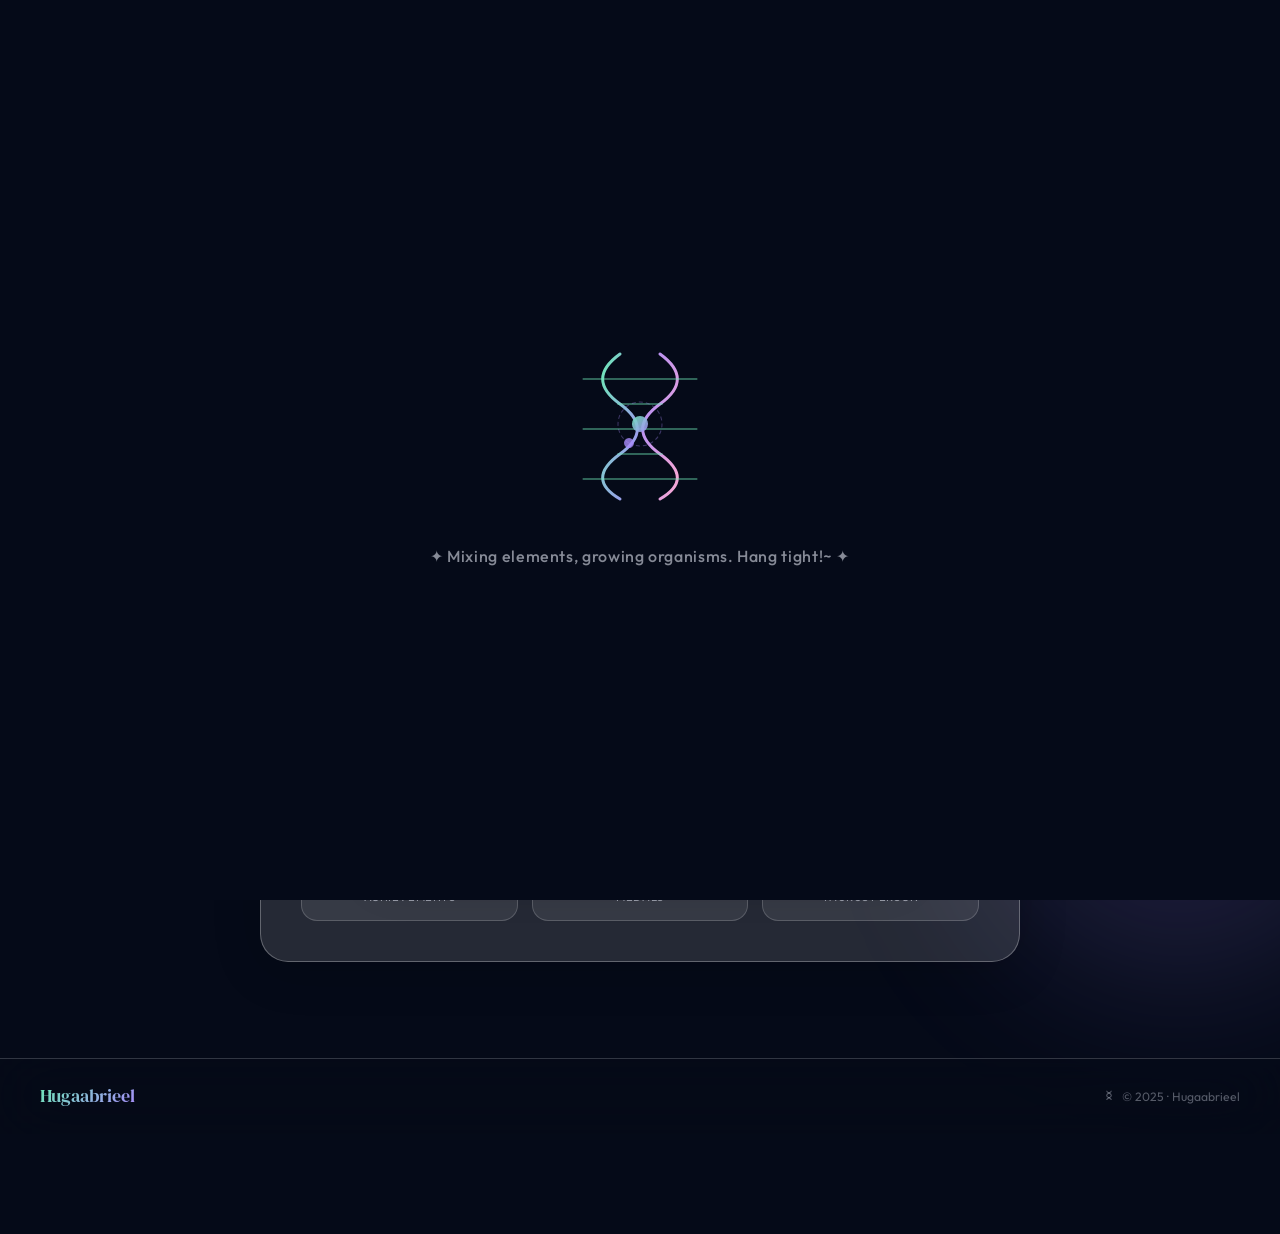
==== index.html @ 92c55e2e "Update index.html" ====
<!DOCTYPE html>
<html lang="en" data-theme="dark">
<head>
<meta charset="UTF-8">
<meta name="viewport" content="width=device-width, initial-scale=1.0">
<title>Hugaabrieel · Lambok Gabriel</title>
<link rel="preconnect" href="https://fonts.googleapis.com">
<link href="https://fonts.googleapis.com/css2?family=DM+Serif+Display:ital@0;1&family=Outfit:wght@300;400;500;600&display=swap" rel="stylesheet">
<style>
*,*::before,*::after{margin:0;padding:0;box-sizing:border-box}

[data-theme="dark"]{
  --bg-base:#050a18;--bg2:#060d1e;
  --glass:rgba(255,255,255,0.08);--glass2:rgba(255,255,255,0.13);
  --glass-hover:rgba(255,255,255,0.16);
  --glass-border:rgba(255,255,255,0.18);--glass-border2:rgba(255,255,255,0.28);
  --text:#f0f4ff;--muted:rgba(240,244,255,0.55);--muted2:rgba(240,244,255,0.35);
  --nav-bg:rgba(5,10,24,0.70);--footer-bg:rgba(5,10,24,0.80);
  --orb1:rgba(110,231,183,0.13);--orb2:rgba(167,139,250,0.15);
  --orb3:rgba(249,168,212,0.10);--orb4:rgba(96,165,250,0.10);
  --card-shine:rgba(255,255,255,0.04);
}
[data-theme="light"]{
  --bg-base:#e8f0fe;--bg2:#dce8fc;
  --glass:rgba(255,255,255,0.55);--glass2:rgba(255,255,255,0.72);
  --glass-hover:rgba(255,255,255,0.80);
  --glass-border:rgba(100,140,200,0.22);--glass-border2:rgba(100,140,200,0.40);
  --text:#0d1b3e;--muted:rgba(13,27,62,0.60);--muted2:rgba(13,27,62,0.35);
  --nav-bg:rgba(220,232,252,0.80);--footer-bg:rgba(210,225,250,0.85);
  --orb1:rgba(52,211,153,0.20);--orb2:rgba(139,92,246,0.18);
  --orb3:rgba(244,114,182,0.15);--orb4:rgba(59,130,246,0.15);
  --card-shine:rgba(255,255,255,0.55);
}
:root{
  --accent1:#6EE7B7;--accent2:#A78BFA;--accent3:#F9A8D4;--accent4:#60A5FA;
  --gold:#FFD27F;--silver:#C8D6E5;
  --blur:blur(20px);--blur2:blur(32px);
}

html{scroll-behavior:smooth}
body{
  font-family:'Outfit',sans-serif;background:var(--bg-base);color:var(--text);
  overflow-x:hidden;min-height:100vh;transition:background 0.55s ease,color 0.55s ease;
  user-select:none;-webkit-user-select:none;-moz-user-select:none;-ms-user-select:none;
}

/* ── LOADER ── */
#loader{
  position:fixed;inset:0;z-index:9999;
  display:flex;flex-direction:column;align-items:center;justify-content:center;gap:2rem;
  background:var(--bg-base);transition:opacity 0.6s ease,transform 0.6s ease;
}
#loader.out{opacity:0;transform:scale(1.04);pointer-events:none}
.loader-svg{width:180px;height:180px}
.loader-text{font-size:1rem;font-weight:500;color:var(--muted);letter-spacing:0.04em;animation:blink 1.8s ease-in-out infinite}
@keyframes blink{0%,100%{opacity:0.5}50%{opacity:1}}

/* ── BG ── */
.bg-static{position:fixed;inset:0;z-index:0;background:var(--bg-base);transition:background 0.55s ease}
.orb{position:fixed;border-radius:50%;filter:blur(80px);z-index:0;pointer-events:none;animation:orbDrift 20s ease-in-out infinite alternate;transition:background 0.55s ease}
.orb1{width:500px;height:500px;background:var(--orb1);top:-120px;left:-150px;animation-delay:0s}
.orb2{width:400px;height:400px;background:var(--orb2);bottom:-80px;right:-100px;animation-delay:-5s}
.orb3{width:280px;height:280px;background:var(--orb3);top:40%;left:60%;animation-delay:-10s}
.orb4{width:320px;height:320px;background:var(--orb4);top:20%;right:20%;animation-delay:-8s}
@keyframes orbDrift{0%{transform:translate(0,0) scale(1)}33%{transform:translate(30px,-20px) scale(1.06)}66%{transform:translate(-15px,35px) scale(0.96)}100%{transform:translate(20px,15px) scale(1.04)}}

/* ── SCIENCE PARTICLES ── */
#particles{position:fixed;inset:0;z-index:0;pointer-events:none;overflow:hidden}
/* bio+chem sci particles */
.sci-elem{position:absolute;pointer-events:none;opacity:0;animation:sciFloat linear infinite;}
@keyframes sciFloat{0%{opacity:0;transform:translateY(0) rotate(0deg) scale(0.85)}8%{opacity:0.13}85%{opacity:0.06}100%{opacity:0;transform:translateY(-110vh) rotate(var(--rot,360deg)) scale(1.1)}}
.hex-ring{position:absolute;border-radius:50%;border:1.5px solid;animation:hexSpin linear infinite;opacity:0.07;transition:border-color 0.55s}
@keyframes hexSpin{from{transform:rotate(0deg) scale(1)}to{transform:rotate(360deg) scale(1.04)}}
.mol-node{position:absolute;width:6px;height:6px;border-radius:50%;animation:molPulse 3s ease-in-out infinite;opacity:0.12}
@keyframes molPulse{0%,100%{transform:scale(1);opacity:0.12}50%{transform:scale(1.8);opacity:0.22}}

/* ── THEME TOGGLE ── */
.theme-btn{
  width:52px;height:28px;border-radius:999px;cursor:pointer;
  border:1.5px solid var(--glass-border2);background:var(--glass2);
  backdrop-filter:var(--blur);-webkit-backdrop-filter:var(--blur);
  position:relative;overflow:hidden;
  transition:background 0.3s,border-color 0.3s,box-shadow 0.3s;flex-shrink:0;
}
.theme-btn:hover{box-shadow:0 0 16px rgba(110,231,183,0.35)}
.theme-thumb{
  position:absolute;top:3px;left:3px;
  width:20px;height:20px;border-radius:50%;
  background:linear-gradient(135deg,var(--accent1),var(--accent2));
  transition:transform 0.35s cubic-bezier(0.34,1.56,0.64,1),box-shadow 0.3s;
  display:flex;align-items:center;justify-content:center;
  box-shadow:0 2px 8px rgba(0,0,0,0.3);
}
/* dark = right, light = left */
[data-theme="dark"] .theme-thumb{transform:translateX(24px)}
[data-theme="light"] .theme-thumb{transform:translateX(0px)}

/* ── BOTTOM NAV ── */
.bottom-nav{
  position:fixed;bottom:28px;left:50%;transform:translateX(-50%);
  z-index:150;display:flex;gap:0.25rem;padding:0.45rem 0.6rem;border-radius:999px;
  background:var(--glass2);backdrop-filter:var(--blur2) saturate(2);
  -webkit-backdrop-filter:var(--blur2) saturate(2);
  border:1.5px solid var(--glass-border2);
  box-shadow:0 8px 40px rgba(0,0,0,0.25),inset 0 1px 0 rgba(255,255,255,0.18);
  transition:background 0.4s,border-color 0.4s;
}
.bnav-btn{
  padding:0.52rem 1.15rem;border-radius:999px;
  font-size:0.78rem;font-weight:600;letter-spacing:0.05em;
  cursor:pointer;text-transform:uppercase;border:none;background:transparent;color:var(--muted);
  transition:all 0.28s cubic-bezier(0.34,1.56,0.64,1);position:relative;
}
.bnav-btn:hover{color:var(--text);transform:scale(1.06)}
.bnav-btn.active{
  background:linear-gradient(135deg,rgba(110,231,183,0.22),rgba(167,139,250,0.20));
  color:var(--text);box-shadow:0 2px 14px rgba(110,231,183,0.20),inset 0 1px 0 rgba(255,255,255,0.15);
}
.bnav-btn.active::before{
  content:'';position:absolute;bottom:3px;left:50%;transform:translateX(-50%);
  width:18px;height:2.5px;border-radius:2px;
  background:linear-gradient(90deg,var(--accent1),var(--accent2));
}

/* ── NAV LOGO AREA (no full nav, just logo + theme) ── */
.top-bar{
  position:fixed;top:0;width:100%;z-index:200;
  display:flex;align-items:center;justify-content:space-between;
  padding:0.9rem 2.5rem;
  background:var(--nav-bg);
  backdrop-filter:var(--blur2) saturate(1.8);-webkit-backdrop-filter:var(--blur2) saturate(1.8);
  border-bottom:1px solid var(--glass-border);
  transition:background 0.5s,border-color 0.5s;
}
.nav-logo{
  font-family:'DM Serif Display',serif;font-size:1.2rem;
  background:linear-gradient(135deg,var(--accent1),var(--accent2));
  -webkit-background-clip:text;-webkit-text-fill-color:transparent;background-clip:text;
  letter-spacing:0.01em;cursor:pointer;text-decoration:none;
}

/* ── HERO ── */
#hero-page{
  display:flex;align-items:center;justify-content:center;flex-direction:column;
  gap:1.6rem;text-align:center;padding:9rem 2rem 6rem;min-height:100vh;
  position:relative;z-index:1;animation:pageIn 0.6s ease both;
}
@keyframes pageIn{from{opacity:0;transform:translateY(20px)}to{opacity:1;transform:none}}
@keyframes fadein{from{opacity:0;transform:translateY(18px)}to{opacity:1;transform:none}}

.hero-tag{
  display:inline-flex;align-items:center;gap:0.5rem;
  background:rgba(110,231,183,0.10);border:1px solid rgba(110,231,183,0.28);
  color:var(--accent1);font-size:0.78rem;font-weight:600;
  letter-spacing:0.12em;text-transform:uppercase;
  padding:0.4rem 1.1rem;border-radius:999px;animation:fadein 0.7s ease both;
}
.hero-name{
  font-family:'DM Serif Display',serif;
  font-size:clamp(3rem,6.5vw,5.5rem);line-height:1.08;
  background:linear-gradient(135deg,var(--text) 20%,var(--accent1) 55%,var(--accent2) 80%);
  -webkit-background-clip:text;-webkit-text-fill-color:transparent;background-clip:text;
  animation:fadein 0.8s 0.1s ease both;
}
[data-theme="light"] .hero-name{
  background:linear-gradient(135deg,#0d1b3e 20%,#059669 55%,#7c3aed 80%);
  -webkit-background-clip:text;background-clip:text;
}
.hero-sub{font-size:1.05rem;color:var(--muted);max-width:520px;line-height:1.75;animation:fadein 0.9s 0.2s ease both}
.hero-pills{display:flex;flex-wrap:wrap;gap:0.55rem;justify-content:center;animation:fadein 1s 0.3s ease both}
.pill{
  padding:0.38rem 0.95rem;border-radius:999px;font-size:0.8rem;font-weight:500;
  background:var(--glass);border:1px solid var(--glass-border);color:var(--text);
  transition:transform 0.2s,background 0.2s,box-shadow 0.2s;cursor:default;
  display:inline-flex;align-items:center;gap:0.35rem;
}
.pill:hover{transform:translateY(-2px) scale(1.04);background:var(--glass2);box-shadow:0 4px 16px rgba(0,0,0,0.15)}
.pill.teal{background:rgba(110,231,183,0.10);border-color:rgba(110,231,183,0.28);color:var(--accent1)}
.pill.purple{background:rgba(167,139,250,0.10);border-color:rgba(167,139,250,0.28);color:var(--accent2)}
.pill.pink{background:rgba(249,168,212,0.10);border-color:rgba(249,168,212,0.28);color:var(--accent3)}
.hero-cta{display:flex;gap:1rem;flex-wrap:wrap;justify-content:center;animation:fadein 1s 0.4s ease both}

/* ── ABOUT GLASS CARD ── */
.about-glass{
  max-width:760px;width:100%;margin:1rem auto 0;padding:2.5rem;
  border-radius:28px;background:var(--glass2);
  backdrop-filter:var(--blur2) saturate(1.8);-webkit-backdrop-filter:var(--blur2) saturate(1.8);
  border:1px solid var(--glass-border2);
  box-shadow:0 8px 48px rgba(0,0,0,0.18),inset 0 1px 0 rgba(255,255,255,0.15);
  text-align:left;animation:fadein 1s 0.5s ease both;position:relative;overflow:hidden;
}
.about-glass::before{
  content:'';position:absolute;top:-60px;right:-60px;width:200px;height:200px;border-radius:50%;
  background:radial-gradient(circle,rgba(110,231,183,0.12) 0%,transparent 70%);pointer-events:none;
}
.about-glass p{color:var(--muted);line-height:1.8;font-size:0.95rem}
.about-glass p strong{color:var(--text);font-weight:600}
.about-label{display:flex;align-items:center;gap:0.6rem;margin-bottom:1.1rem}
.about-label span{font-size:0.72rem;font-weight:700;letter-spacing:0.14em;text-transform:uppercase;color:var(--accent1)}
.about-stats{display:grid;grid-template-columns:repeat(3,1fr);gap:0.85rem;margin-top:1.5rem}
.stat-card{
  padding:1rem;border-radius:16px;text-align:center;
  background:var(--glass);border:1px solid var(--glass-border);
  transition:transform 0.2s,box-shadow 0.2s;
}
.stat-card:hover{transform:translateY(-3px);box-shadow:0 6px 20px rgba(0,0,0,0.15)}
.stat-num{font-family:'DM Serif Display',serif;font-size:1.9rem;line-height:1}
.stat-num.teal{color:var(--accent1)}.stat-num.purple{color:var(--accent2)}.stat-num.pink{color:var(--accent3)}
.stat-label{font-size:0.7rem;color:var(--muted);margin-top:0.25rem;letter-spacing:0.05em;text-transform:uppercase}

/* ── BTNS ── */
.btn{
  padding:0.75rem 2rem;border-radius:999px;font-size:0.88rem;
  font-weight:600;cursor:pointer;text-decoration:none;display:inline-flex;align-items:center;gap:0.4rem;
  transition:transform 0.22s cubic-bezier(0.34,1.56,0.64,1),box-shadow 0.22s;
  position:relative;overflow:hidden;border:none;
}
.btn:hover{transform:translateY(-3px) scale(1.03)}
.btn:active{transform:scale(0.97)}
.btn-primary{
  background:linear-gradient(135deg,var(--accent1),var(--accent2));color:#04081a;
  box-shadow:0 0 20px rgba(110,231,183,0.28);
}
.btn-primary:hover{box-shadow:0 0 36px rgba(110,231,183,0.50)}
.btn-ghost{
  background:var(--glass2);border:1px solid var(--glass-border2);color:var(--text);
  backdrop-filter:var(--blur);-webkit-backdrop-filter:var(--blur);
}
.btn-ghost:hover{border-color:rgba(255,255,255,0.40);background:var(--glass-hover)}

/* ── FOOTER ── */
footer{
  position:relative;z-index:1;border-top:1px solid var(--glass-border);
  padding:1.6rem 2.5rem;display:flex;align-items:center;justify-content:space-between;
  flex-wrap:wrap;gap:0.75rem;background:var(--footer-bg);
  backdrop-filter:var(--blur2);-webkit-backdrop-filter:var(--blur2);
  transition:background 0.5s,border-color 0.5s;margin-bottom:100px;
}
.footer-logo{
  font-family:'DM Serif Display',serif;font-size:1.1rem;
  background:linear-gradient(135deg,var(--accent1),var(--accent2));
  -webkit-background-clip:text;-webkit-text-fill-color:transparent;background-clip:text;
}
.footer-copy{font-size:0.76rem;color:var(--muted2);display:flex;align-items:center;gap:0.4rem}

/* ── REVEAL ── */
.reveal{opacity:0;transform:translateY(22px);transition:opacity 0.65s ease,transform 0.65s ease}
.reveal.visible{opacity:1;transform:none}

/* ── LIGHT MODE ── */
[data-theme="light"] .skill-bar-wrap{background:rgba(0,0,0,0.07)}
[data-theme="light"] .orb1{opacity:0.7}[data-theme="light"] .orb2{opacity:0.7}

@media(max-width:768px){
  .top-bar{padding:0.9rem 1.2rem}
  #hero-page{padding:6rem 1.3rem 8rem}
  .about-glass{padding:1.5rem}
  .about-stats{grid-template-columns:repeat(3,1fr)}
  footer{flex-direction:column;text-align:center;padding:1.2rem;margin-bottom:90px}
  .bottom-nav{bottom:14px;padding:0.35rem 0.4rem}
  .bnav-btn{padding:0.45rem 0.75rem;font-size:0.7rem}
}
</style>
</head>
<body>

<!-- LOADER -->
<div id="loader">
  <svg class="loader-svg" viewBox="0 0 180 180" xmlns="http://www.w3.org/2000/svg">
    <defs>
      <linearGradient id="dnaGrad" x1="0%" y1="0%" x2="100%" y2="100%">
        <stop offset="0%" stop-color="#6EE7B7"/><stop offset="100%" stop-color="#A78BFA"/>
      </linearGradient>
      <linearGradient id="dnaGrad2" x1="0%" y1="0%" x2="100%" y2="100%">
        <stop offset="0%" stop-color="#A78BFA"/><stop offset="100%" stop-color="#F9A8D4"/>
      </linearGradient>
    </defs>
    <path d="M70,20 Q110,45 70,70 Q30,95 70,120 Q110,145 70,165" fill="none" stroke="url(#dnaGrad)" stroke-width="3" stroke-linecap="round">
      <animate attributeName="d" dur="2.5s" repeatCount="indefinite" values="M70,20 Q110,45 70,70 Q30,95 70,120 Q110,145 70,165;M70,20 Q30,45 70,70 Q110,95 70,120 Q30,145 70,165;M70,20 Q110,45 70,70 Q30,95 70,120 Q110,145 70,165"/>
    </path>
    <path d="M110,20 Q70,45 110,70 Q150,95 110,120 Q70,145 110,165" fill="none" stroke="url(#dnaGrad2)" stroke-width="3" stroke-linecap="round">
      <animate attributeName="d" dur="2.5s" repeatCount="indefinite" values="M110,20 Q70,45 110,70 Q150,95 110,120 Q70,145 110,165;M110,20 Q150,45 110,70 Q70,95 110,120 Q150,145 110,165;M110,20 Q70,45 110,70 Q150,95 110,120 Q70,145 110,165"/>
    </path>
    <g stroke="#6EE7B7" stroke-width="1.5" opacity="0.55">
      <line x1="70" y1="45" x2="110" y2="45"><animate attributeName="x1" dur="2.5s" repeatCount="indefinite" values="70;30;70"/><animate attributeName="x2" dur="2.5s" repeatCount="indefinite" values="110;150;110"/></line>
      <line x1="70" y1="70" x2="110" y2="70"><animate attributeName="x1" dur="2.5s" repeatCount="indefinite" values="30;70;30"/><animate attributeName="x2" dur="2.5s" repeatCount="indefinite" values="150;110;150"/></line>
      <line x1="70" y1="95" x2="110" y2="95"><animate attributeName="x1" dur="2.5s" repeatCount="indefinite" values="70;30;70"/><animate attributeName="x2" dur="2.5s" repeatCount="indefinite" values="110;150;110"/></line>
      <line x1="70" y1="120" x2="110" y2="120"><animate attributeName="x1" dur="2.5s" repeatCount="indefinite" values="30;70;30"/><animate attributeName="x2" dur="2.5s" repeatCount="indefinite" values="150;110;150"/></line>
      <line x1="70" y1="145" x2="110" y2="145"><animate attributeName="x1" dur="2.5s" repeatCount="indefinite" values="70;30;70"/><animate attributeName="x2" dur="2.5s" repeatCount="indefinite" values="110;150;110"/></line>
    </g>
    <circle cx="90" cy="90" r="22" fill="none" stroke="rgba(167,139,250,0.35)" stroke-width="1" stroke-dasharray="4 3">
      <animateTransform attributeName="transform" type="rotate" from="0 90 90" to="360 90 90" dur="4s" repeatCount="indefinite"/>
    </circle>
    <circle cx="112" cy="90" r="5" fill="#A78BFA" opacity="0.8">
      <animateTransform attributeName="transform" type="rotate" from="0 90 90" to="360 90 90" dur="4s" repeatCount="indefinite"/>
    </circle>
    <circle cx="90" cy="90" r="7" fill="url(#dnaGrad)" opacity="0.9">
      <animate attributeName="r" values="7;9;7" dur="1.8s" repeatCount="indefinite"/>
    </circle>
  </svg>
  <div class="loader-text">✦ Mixing elements, growing organisms. Hang tight!~ ✦</div>
</div>

<div class="bg-static"></div>
<div class="orb orb1"></div><div class="orb orb2"></div>
<div class="orb orb3"></div><div class="orb orb4"></div>
<div id="particles"></div>

<!-- TOP BAR (logo + theme only) -->
<div class="top-bar">
  <a href="index.html" class="nav-logo">Hugaabrieel</a>
  <button class="theme-btn" onclick="toggleTheme()" title="Toggle theme" aria-label="Toggle light/dark mode">
    <div class="theme-thumb" id="themeThumb">
      <svg id="themeIconSun" width="12" height="12" viewBox="0 0 24 24" fill="none" stroke="currentColor" stroke-width="2.5" stroke-linecap="round" style="display:none;color:#04081a">
        <circle cx="12" cy="12" r="5"/><line x1="12" y1="1" x2="12" y2="3"/><line x1="12" y1="21" x2="12" y2="23"/>
        <line x1="4.22" y1="4.22" x2="5.64" y2="5.64"/><line x1="18.36" y1="18.36" x2="19.78" y2="19.78"/>
        <line x1="1" y1="12" x2="3" y2="12"/><line x1="21" y1="12" x2="23" y2="12"/>
        <line x1="4.22" y1="19.78" x2="5.64" y2="18.36"/><line x1="18.36" y1="5.64" x2="19.78" y2="4.22"/>
      </svg>
      <svg id="themeIconMoon" width="11" height="11" viewBox="0 0 24 24" fill="currentColor" style="color:#04081a">
        <path d="M21 12.79A9 9 0 1 1 11.21 3 7 7 0 0 0 21 12.79z"/>
      </svg>
    </div>
  </button>
</div>

<!-- BOTTOM NAV -->
<div class="bottom-nav">
  <a href="index.html" class="bnav-btn active">Home</a>
  <a href="skills.html" class="bnav-btn">Skills</a>
  <a href="achievements.html" class="bnav-btn">Achievements</a>
  <a href="interests.html" class="bnav-btn">Interests</a>
  <a href="about.html" class="bnav-btn">About</a>
</div>

<!-- HERO -->
<div id="hero-page">
  <span class="hero-tag">
    <svg width="10" height="10" viewBox="0 0 24 24" fill="currentColor"><path d="M12 2l2.4 7.4H22l-6.2 4.5 2.4 7.4L12 17l-6.2 4.3 2.4-7.4L2 9.4h7.6z"/></svg>
    Student · Science Fan · Writer
  </span>
  <h1 class="hero-name">Lambok Gabriel<br>Huga Nababan</h1>
  <p class="hero-sub">A student at SMAN 8 Jakarta, passionate about Biology, Chemistry, and the English Language. Born in May and a Taurus person</p>
  <div class="hero-pills">
    <span class="pill teal">
      <svg width="13" height="13" viewBox="0 0 24 24" fill="none" stroke="currentColor" stroke-width="2" stroke-linecap="round"><path d="M12 2C6.48 2 2 6.48 2 12s4.48 10 10 10 10-4.48 10-10S17.52 2 12 2z"/><path d="M8 12c0-2.21 1.79-4 4-4s4 1.79 4 4-1.79 4-4 4-4-1.79-4-4z"/><path d="M12 2v4M12 18v4M4.93 4.93l2.83 2.83M16.24 16.24l2.83 2.83M2 12h4M18 12h4M4.93 19.07l2.83-2.83M16.24 7.76l2.83-2.83"/></svg>
      Biology Enthusiast
    </span>
    <span class="pill purple">
      <svg width="13" height="13" viewBox="0 0 24 24" fill="none" stroke="currentColor" stroke-width="2" stroke-linecap="round"><path d="M9 3H5a2 2 0 0 0-2 2v4m6-6h10a2 2 0 0 1 2 2v4M9 3v18m0 0h10a2 2 0 0 0 2-2v-4M9 21H5a2 2 0 0 1-2-2v-4m0 0h18"/></svg>
      Chemistry Lover
    </span>
    <span class="pill pink">
      <svg width="13" height="13" viewBox="0 0 24 24" fill="none" stroke="currentColor" stroke-width="2" stroke-linecap="round"><path d="M12 20h9"/><path d="M16.5 3.5a2.121 2.121 0 0 1 3 3L7 19l-4 1 1-4L16.5 3.5z"/></svg>
      Writer
    </span>
    <span class="pill">
      <svg width="13" height="13" viewBox="0 0 24 24" fill="none" stroke="currentColor" stroke-width="2" stroke-linecap="round"><path d="M9 18V5l12-2v13"/><circle cx="6" cy="18" r="3"/><circle cx="18" cy="16" r="3"/></svg>
      K-Pop Fan
    </span>
    <span class="pill">
      <svg width="13" height="13" viewBox="0 0 24 24" fill="none" stroke="currentColor" stroke-width="2" stroke-linecap="round"><path d="M20.84 4.61a5.5 5.5 0 0 0-7.78 0L12 5.67l-1.06-1.06a5.5 5.5 0 0 0-7.78 7.78l1.06 1.06L12 21.23l7.78-7.78 1.06-1.06a5.5 5.5 0 0 0 0-7.78z"/></svg>
      Cat Person
    </span>
  </div>
  <div class="hero-cta">
    <a href="achievements.html" class="btn btn-primary">
      <svg width="14" height="14" viewBox="0 0 24 24" fill="currentColor"><path d="M12 2l2.4 7.4H22l-6.2 4.5 2.4 7.4L12 17l-6.2 4.3 2.4-7.4L2 9.4h7.6z"/></svg>
      See Achievements
    </a>
    <a href="about.html" class="btn btn-ghost">
      <svg width="14" height="14" viewBox="0 0 24 24" fill="none" stroke="currentColor" stroke-width="2" stroke-linecap="round"><circle cx="12" cy="8" r="4"/><path d="M4 20c0-4 3.6-7 8-7s8 3 8 7"/></svg>
      About Me
    </a>
  </div>

  <!-- Quick about card -->
  <div class="about-glass">
    <div class="about-label">
      <svg width="16" height="16" viewBox="0 0 24 24" fill="none" stroke="var(--accent1)" stroke-width="2" stroke-linecap="round"><circle cx="12" cy="8" r="4"/><path d="M4 20c0-4 3.6-7 8-7s8 3 8 7"/></svg>
      <span>Quick Introduction</span>
    </div>
    <p>Hi there! I'm <strong>Lambok Gabriel Huga Nababan</strong>, the creator behind this website. My close friends and family usually call me <strong>Lambok</strong>, though some prefer to go with my middle names, <strong>Gabriel</strong> or <strong>Huga</strong>. Currently, I'm a student at <strong>SMAN 8 Jakarta</strong>. Fun fact: I was born in May, which makes my Chinese zodiac the <strong>Pig</strong>. I'm also a sleepy bookworm person too.</p>
    <div class="about-stats">
      <div class="stat-card">
        <div class="stat-num teal">9+</div>
        <div class="stat-label">Achievements</div>
      </div>
      <div class="stat-card">
        <div class="stat-num purple">6</div>
        <div class="stat-label">Medals</div>
      </div>
      <div class="stat-card">
        <div class="stat-num pink">&#9801;</div>
        <div class="stat-label">Taurus Person</div>
      </div>
    </div>
  </div>
</div>

<!-- FOOTER -->
<footer>
  <span class="footer-logo">Hugaabrieel</span>
  <div class="footer-copy">
    <svg width="14" height="14" viewBox="0 0 24 24" fill="none" stroke="currentColor" stroke-width="1.8"><path d="M8 3c0 4 8 4 8 8s-8 4-8 8"/><path d="M16 3c0 4-8 4-8 8s8 4 8 8"/></svg>
    &copy; 2025 · Hugaabrieel
  </div>
</footer>

<script>
/* block copy */
document.addEventListener('copy',e=>{e.preventDefault();return false});
document.addEventListener('contextmenu',e=>e.preventDefault());
document.addEventListener('selectstart',e=>e.preventDefault());
document.addEventListener('dragstart',e=>e.preventDefault());

/* loader */
window.addEventListener('load',()=>{
  setTimeout(()=>{
    document.getElementById('loader').classList.add('out');
    setTimeout(()=>document.getElementById('loader').style.display='none',650);
  },2200);
});

/* bio+chem particles */
(function buildSciCanvas(){
  const canvas=document.getElementById('particles');
  const colors=['var(--accent1)','var(--accent2)','var(--accent3)','var(--accent4)'];
  const shapes=[
    `<svg viewBox="0 0 40 40" fill="none" stroke="currentColor" stroke-width="1.2" width="32" height="32"><ellipse cx="20" cy="20" rx="18" ry="7"/><ellipse cx="20" cy="20" rx="18" ry="7" transform="rotate(60 20 20)"/><ellipse cx="20" cy="20" rx="18" ry="7" transform="rotate(120 20 20)"/><circle cx="20" cy="20" r="2.5" fill="currentColor"/></svg>`,
    `<svg viewBox="0 0 40 40" fill="none" stroke="currentColor" stroke-width="1.2" width="28" height="28"><polygon points="20,4 34,12 34,28 20,36 6,28 6,12"/><polygon points="20,10 29,15 29,25 20,30 11,25 11,15" stroke-dasharray="3 2"/></svg>`,
    `<svg viewBox="0 0 20 50" fill="none" stroke="currentColor" stroke-width="1.3" width="16" height="40"><path d="M5,2 Q15,12 5,22 Q-5,32 5,42 Q15,52 5,62"/><line x1="5" y1="12" x2="15" y2="10"/><line x1="5" y1="22" x2="15" y2="24"/><line x1="5" y1="32" x2="15" y2="30"/></svg>`,
    `<svg viewBox="0 0 24 24" fill="none" stroke="currentColor" stroke-width="1.3" width="22" height="22"><path d="M10 2h4M9 2v7L4 18a2 2 0 0 0 1.7 3h12.6A2 2 0 0 0 20 18l-5-9V2"/><path d="M6 17h12" stroke-dasharray="2 2"/></svg>`,
    `<svg viewBox="0 0 36 36" fill="none" stroke="currentColor" stroke-width="1.2" width="28" height="28"><ellipse cx="18" cy="18" rx="15" ry="11"/><ellipse cx="18" cy="18" rx="8" ry="5" stroke-dasharray="2 2"/><circle cx="13" cy="16" r="1.5" fill="currentColor" opacity="0.5"/></svg>`,
    `<svg viewBox="0 0 40 28" fill="none" stroke="currentColor" stroke-width="1.3" width="32" height="22"><circle cx="20" cy="16" r="5"/><circle cx="6" cy="6" r="3.5"/><circle cx="34" cy="6" r="3.5"/><line x1="20" y1="11" x2="9" y2="8"/><line x1="20" y1="11" x2="31" y2="8"/></svg>`,
    `<svg viewBox="0 0 24 24" fill="none" stroke="currentColor" stroke-width="1.3" width="22" height="22"><path d="M11 20A7 7 0 0 1 4 13c0-3.87 3.13-7 7-7 .5 0 1 .06 1.5.17"/><path d="M20 4c-4 0-8 2-10 6s-2 6 0 10"/><path d="M12 10l4-4"/></svg>`,
    `<svg viewBox="0 0 24 24" fill="none" stroke="currentColor" stroke-width="1.3" width="22" height="22"><path d="M6 18h12M10 18v-3"/><rect x="9" y="2" width="6" height="10" rx="3"/><circle cx="12" cy="7" r="2"/></svg>`,
  ];
  for(let i=0;i<26;i++){
    const el=document.createElement('div');
    el.className='sci-elem';
    el.style.color=colors[i%colors.length];
    el.innerHTML=shapes[i%shapes.length];
    el.style.left=(Math.random()*98)+'%';
    el.style.bottom='-80px';
    el.style.setProperty('--rot',(Math.random()>0.5?1:-1)*Math.round(180+Math.random()*360)+'deg');
    el.style.animationDelay=(Math.random()*18)+'s';
    el.style.animationDuration=(12+Math.random()*12)+'s';
    canvas.appendChild(el);
  }
  // hex rings
  [{size:260,top:'8%',left:'-80px',color:'var(--accent1)',dur:'30s'},{size:180,bottom:'12%',right:'-60px',color:'var(--accent2)',dur:'24s'},{size:120,top:'48%',left:'43%',color:'var(--accent3)',dur:'19s'}].forEach(r=>{
    const ring=document.createElement('div');
    ring.className='hex-ring';
    ring.style.cssText=`width:${r.size}px;height:${r.size}px;border-color:${r.color};animation-duration:${r.dur};`;
    if(r.top) ring.style.top=r.top;
    if(r.bottom) ring.style.bottom=r.bottom;
    if(r.left) ring.style.left=r.left;
    if(r.right) ring.style.right=r.right;
    canvas.appendChild(ring);
  });
  // mol nodes
  [{top:'22%',left:'14%',color:'#6EE7B7',delay:'0s'},{top:'66%',left:'82%',color:'#A78BFA',delay:'1.4s'},{top:'42%',left:'57%',color:'#F9A8D4',delay:'2.8s'},{top:'78%',left:'28%',color:'#60A5FA',delay:'0.6s'},{top:'32%',left:'74%',color:'#6EE7B7',delay:'1.9s'}].forEach(n=>{
    const node=document.createElement('div');
    node.className='mol-node';
    node.style.cssText=`top:${n.top};left:${n.left};background:${n.color};animation-delay:${n.delay};`;
    canvas.appendChild(node);
  });
})();

/* theme */
function toggleTheme(){
  const html=document.documentElement;
  const isDark=html.getAttribute('data-theme')==='dark';
  const newTheme=isDark?'light':'dark';
  html.setAttribute('data-theme',newTheme);
  localStorage.setItem('theme',newTheme);
  updateThemeIcons(newTheme);
}
function updateThemeIcons(t){
  const sun=document.getElementById('themeIconSun');
  const moon=document.getElementById('themeIconMoon');
  if(t==='dark'){sun.style.display='none';moon.style.display='block'}
  else{sun.style.display='block';moon.style.display='none'}
}
/* restore saved theme */
const saved=localStorage.getItem('theme');
if(saved){document.documentElement.setAttribute('data-theme',saved);updateThemeIcons(saved);}
else{updateThemeIcons('dark');}
</script>
</body>
</html>
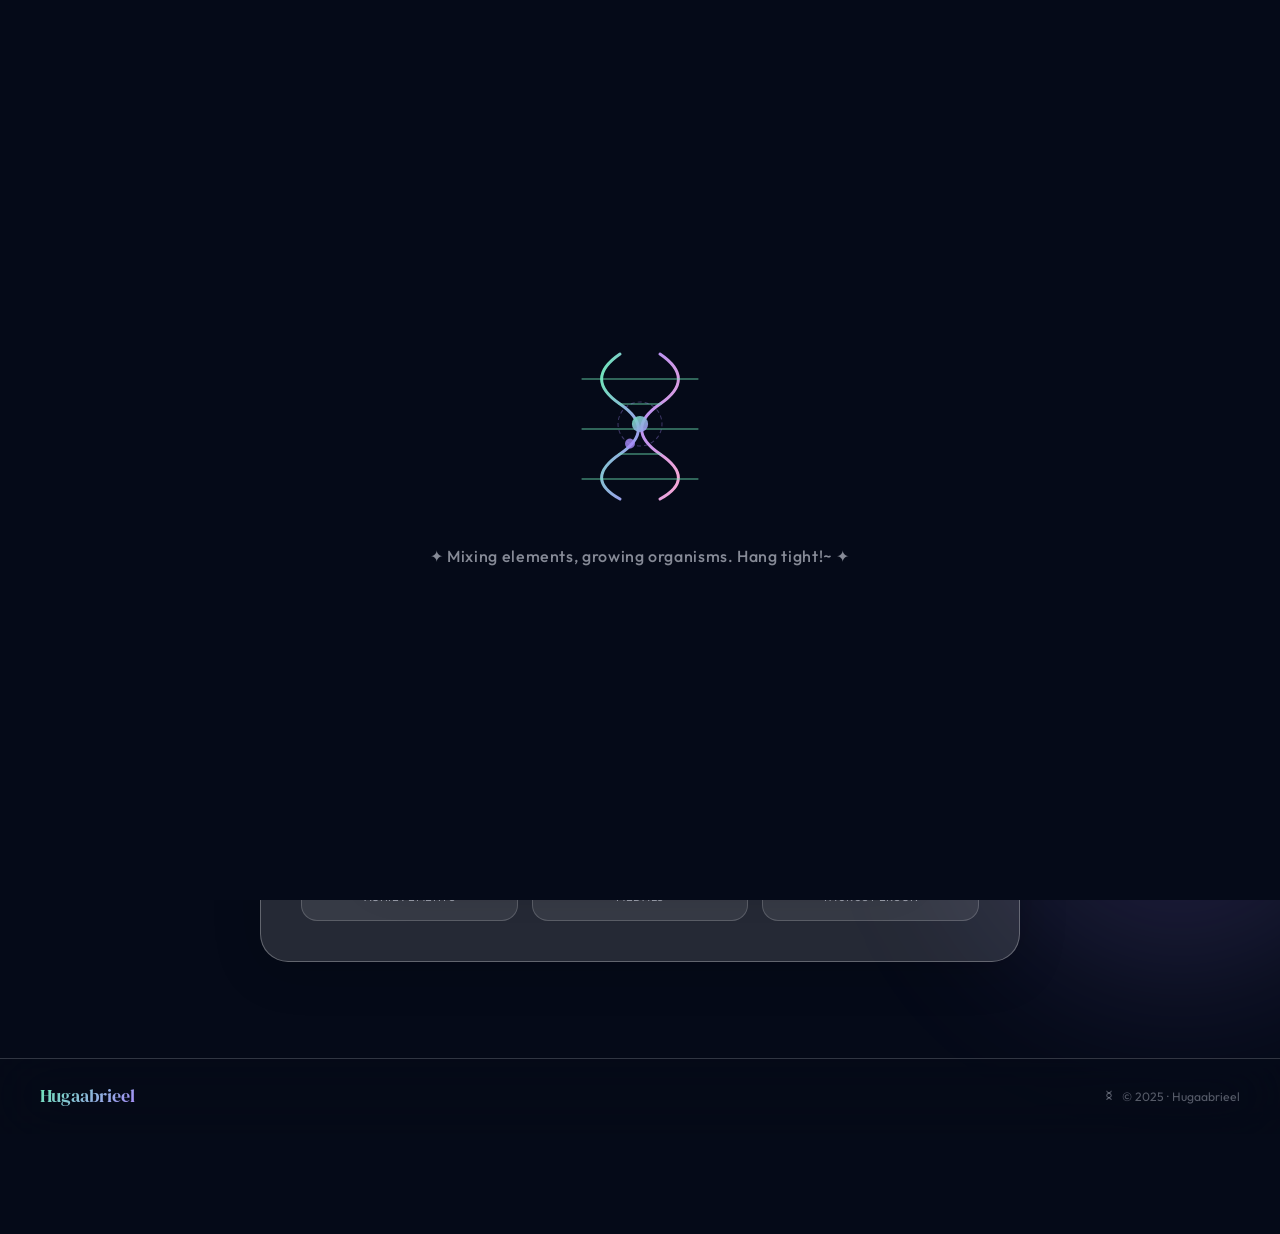
==== commit d8896e1f: "Update index.html" ====
--- a/index.html
+++ b/index.html
@@ -3,7 +3,7 @@
 <head>
 <meta charset="UTF-8">
 <meta name="viewport" content="width=device-width, initial-scale=1.0">
-<title>Hugaabrieel · Lambok Gabriel</title>
+<title>Home · Hugaabrieel</title>
 <link rel="preconnect" href="https://fonts.googleapis.com">
 <link href="https://fonts.googleapis.com/css2?family=DM+Serif+Display:ital@0;1&family=Outfit:wght@300;400;500;600&display=swap" rel="stylesheet">
 <style>
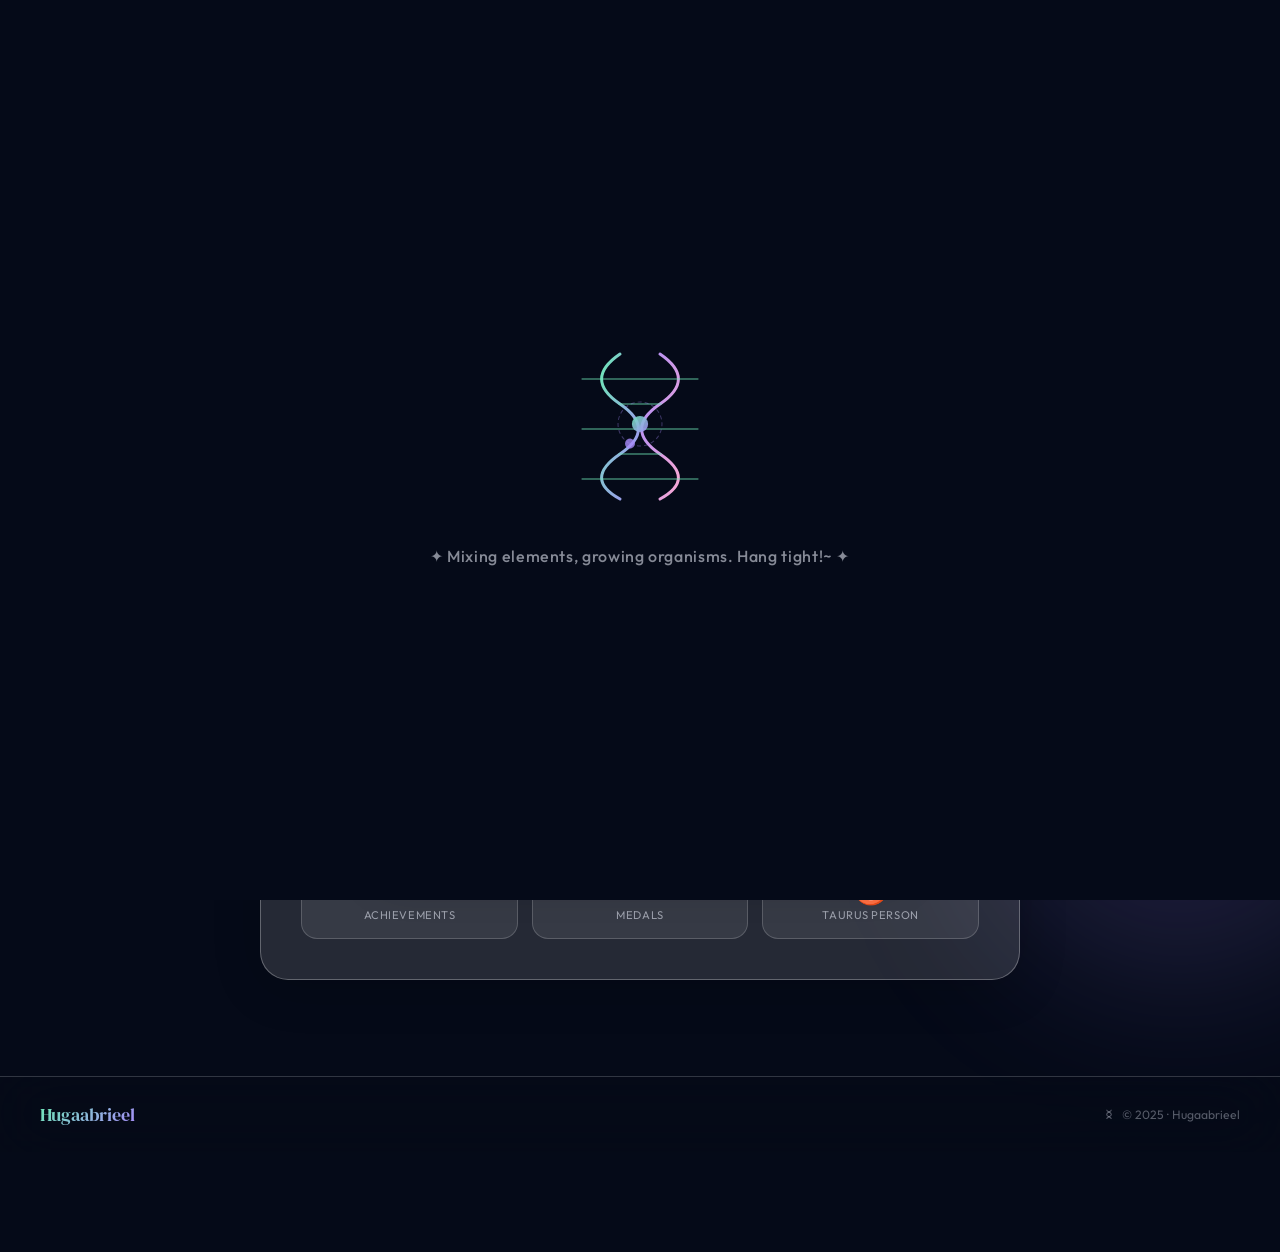
==== commit 2df86632: "Update index.html" ====
--- a/index.html
+++ b/index.html
@@ -157,7 +157,8 @@
 }
 .hero-name{
   font-family:'DM Serif Display',serif;
-  font-size:clamp(3rem,6.5vw,5.5rem);line-height:1.08;
+  font-size:clamp(3rem,6.5vw,5.5rem);line-height:1.15;
+  padding-bottom:0.08em;
   background:linear-gradient(135deg,var(--text) 20%,var(--accent1) 55%,var(--accent2) 80%);
   -webkit-background-clip:text;-webkit-text-fill-color:transparent;background-clip:text;
   animation:fadein 0.8s 0.1s ease both;
@@ -178,6 +179,8 @@
 .pill.teal{background:rgba(110,231,183,0.10);border-color:rgba(110,231,183,0.28);color:var(--accent1)}
 .pill.purple{background:rgba(167,139,250,0.10);border-color:rgba(167,139,250,0.28);color:var(--accent2)}
 .pill.pink{background:rgba(249,168,212,0.10);border-color:rgba(249,168,212,0.28);color:var(--accent3)}
+.pill.gold{background:rgba(255,210,127,0.12);border-color:rgba(255,210,127,0.32);color:var(--gold)}
+.pill.rose{background:rgba(249,168,212,0.12);border-color:rgba(249,168,212,0.35);color:#f472b6}
 .hero-cta{display:flex;gap:1rem;flex-wrap:wrap;justify-content:center;animation:fadein 1s 0.4s ease both}
 
 /* ── ABOUT GLASS CARD ── */
@@ -354,11 +357,11 @@
       <svg width="13" height="13" viewBox="0 0 24 24" fill="none" stroke="currentColor" stroke-width="2" stroke-linecap="round"><path d="M12 20h9"/><path d="M16.5 3.5a2.121 2.121 0 0 1 3 3L7 19l-4 1 1-4L16.5 3.5z"/></svg>
       Writer
     </span>
-    <span class="pill">
+    <span class="pill gold">
       <svg width="13" height="13" viewBox="0 0 24 24" fill="none" stroke="currentColor" stroke-width="2" stroke-linecap="round"><path d="M9 18V5l12-2v13"/><circle cx="6" cy="18" r="3"/><circle cx="18" cy="16" r="3"/></svg>
       K-Pop Fan
     </span>
-    <span class="pill">
+    <span class="pill rose">
       <svg width="13" height="13" viewBox="0 0 24 24" fill="none" stroke="currentColor" stroke-width="2" stroke-linecap="round"><path d="M20.84 4.61a5.5 5.5 0 0 0-7.78 0L12 5.67l-1.06-1.06a5.5 5.5 0 0 0-7.78 7.78l1.06 1.06L12 21.23l7.78-7.78 1.06-1.06a5.5 5.5 0 0 0 0-7.78z"/></svg>
       Cat Person
     </span>
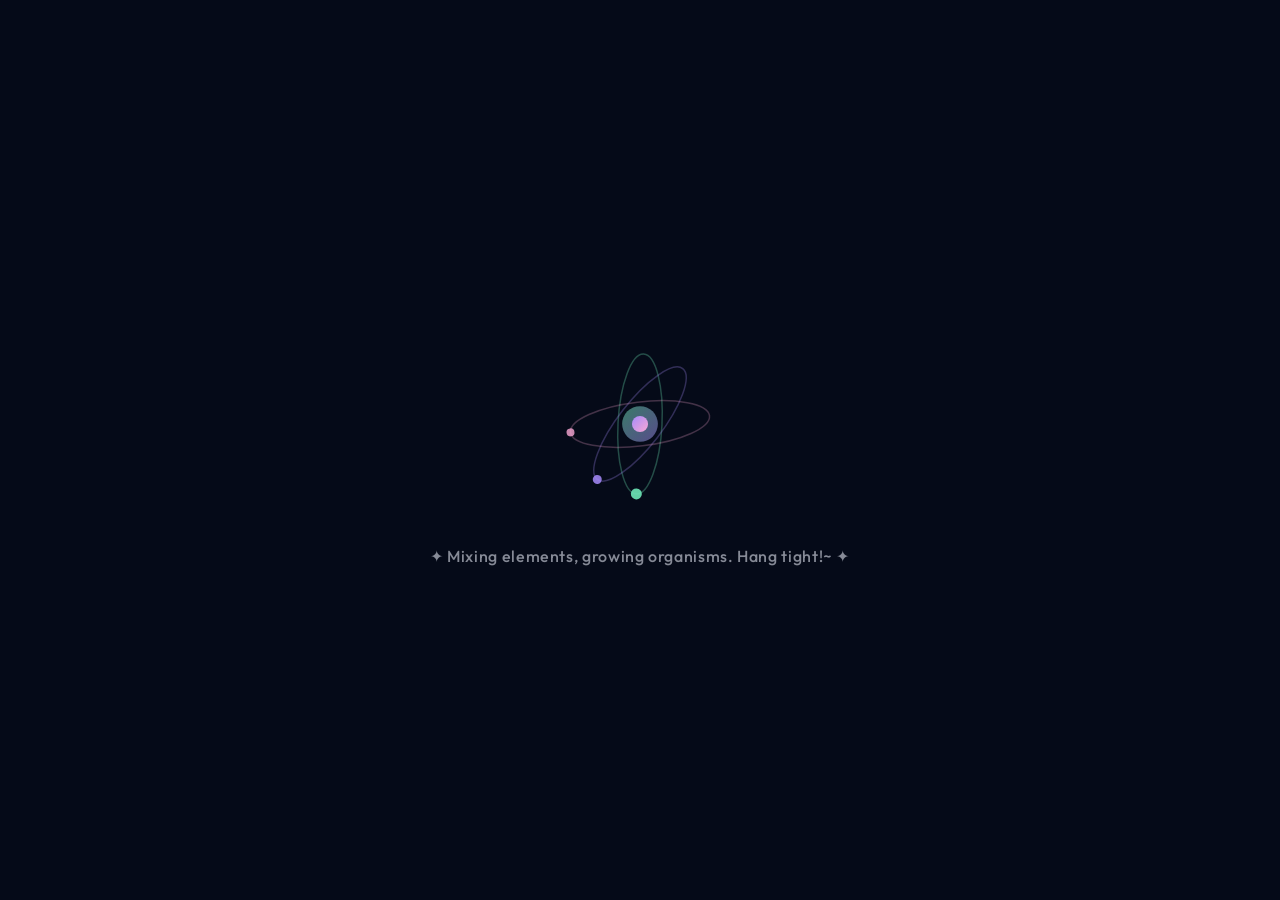
==== commit 0d7c65ae: "Update index.html" ====
--- a/index.html
+++ b/index.html
@@ -3,7 +3,7 @@
 <head>
 <meta charset="UTF-8">
 <meta name="viewport" content="width=device-width, initial-scale=1.0">
-<title>Home · Hugaabrieel</title>
+<title>About · Hugaabrieel</title>
 <link rel="preconnect" href="https://fonts.googleapis.com">
 <link href="https://fonts.googleapis.com/css2?family=DM+Serif+Display:ital@0;1&family=Outfit:wght@300;400;500;600&display=swap" rel="stylesheet">
 <style>
@@ -15,33 +15,211 @@
   --glass-hover:rgba(255,255,255,0.16);
   --glass-border:rgba(255,255,255,0.18);--glass-border2:rgba(255,255,255,0.28);
   --text:#f0f4ff;--muted:rgba(240,244,255,0.55);--muted2:rgba(240,244,255,0.35);
-  --nav-bg:rgba(5,10,24,0.70);--footer-bg:rgba(5,10,24,0.80);
+  --nav-bg:rgba(5,10,24,0.72);--footer-bg:rgba(5,10,24,0.80);
   --orb1:rgba(110,231,183,0.13);--orb2:rgba(167,139,250,0.15);
   --orb3:rgba(249,168,212,0.10);--orb4:rgba(96,165,250,0.10);
   --card-shine:rgba(255,255,255,0.04);
+  --sci-opacity:0.10;
 }
 [data-theme="light"]{
-  --bg-base:#e8f0fe;--bg2:#dce8fc;
-  --glass:rgba(255,255,255,0.55);--glass2:rgba(255,255,255,0.72);
-  --glass-hover:rgba(255,255,255,0.80);
-  --glass-border:rgba(100,140,200,0.22);--glass-border2:rgba(100,140,200,0.40);
-  --text:#0d1b3e;--muted:rgba(13,27,62,0.60);--muted2:rgba(13,27,62,0.35);
-  --nav-bg:rgba(220,232,252,0.80);--footer-bg:rgba(210,225,250,0.85);
-  --orb1:rgba(52,211,153,0.20);--orb2:rgba(139,92,246,0.18);
-  --orb3:rgba(244,114,182,0.15);--orb4:rgba(59,130,246,0.15);
-  --card-shine:rgba(255,255,255,0.55);
+  --bg-base:#1a2035;--bg2:#1e2640;
+  --glass:rgba(255,255,255,0.07);--glass2:rgba(255,255,255,0.11);
+  --glass-hover:rgba(255,255,255,0.15);
+  --glass-border:rgba(255,255,255,0.12);--glass-border2:rgba(255,255,255,0.20);
+  --text:#e8f0ff;--muted:rgba(220,232,255,0.65);--muted2:rgba(220,232,255,0.38);
+  --nav-bg:rgba(20,28,52,0.82);--footer-bg:rgba(18,25,48,0.88);
+  --orb1:rgba(52,211,153,0.18);--orb2:rgba(139,92,246,0.22);
+  --orb3:rgba(244,114,182,0.16);--orb4:rgba(59,130,246,0.16);
+  --card-shine:rgba(255,255,255,0.08);
+  --sci-opacity:0.10;
 }
 :root{
   --accent1:#6EE7B7;--accent2:#A78BFA;--accent3:#F9A8D4;--accent4:#60A5FA;
-  --gold:#FFD27F;--silver:#C8D6E5;
+  --gold:#FFD27F;
   --blur:blur(20px);--blur2:blur(32px);
 }
 
 html{scroll-behavior:smooth}
 body{
   font-family:'Outfit',sans-serif;background:var(--bg-base);color:var(--text);
-  overflow-x:hidden;min-height:100vh;transition:background 0.55s ease,color 0.55s ease;
-  user-select:none;-webkit-user-select:none;-moz-user-select:none;-ms-user-select:none;
+  overflow-x:hidden;min-height:100vh;
+  transition:background 0.6s cubic-bezier(0.4,0,0.2,1),color 0.6s cubic-bezier(0.4,0,0.2,1);
+  user-select:none;-webkit-user-select:none;-moz-user-select:none;
+}
+
+.bg-static{position:fixed;inset:0;z-index:0;background:var(--bg-base);transition:background 0.6s cubic-bezier(0.4,0,0.2,1)}
+
+.orb{position:fixed;border-radius:50%;filter:blur(80px);z-index:0;pointer-events:none;
+  animation:orbDrift 22s ease-in-out infinite alternate;
+  transition:background 0.6s cubic-bezier(0.4,0,0.2,1),opacity 0.6s}
+.orb1{width:500px;height:500px;background:var(--orb1);top:-120px;left:-150px}
+.orb2{width:400px;height:400px;background:var(--orb2);bottom:-80px;right:-100px;animation-delay:-5s}
+.orb3{width:280px;height:280px;background:var(--orb3);top:40%;left:60%;animation-delay:-10s}
+.orb4{width:320px;height:320px;background:var(--orb4);top:20%;right:20%;animation-delay:-8s}
+@keyframes orbDrift{
+  0%{transform:translate(0,0) scale(1)}
+  33%{transform:translate(30px,-20px) scale(1.06)}
+  66%{transform:translate(-15px,35px) scale(0.96)}
+  100%{transform:translate(20px,15px) scale(1.04)}
+}
+
+/* sci particles */
+#sci-canvas{position:fixed;inset:0;z-index:0;pointer-events:none;overflow:hidden}
+.sci-elem{position:absolute;pointer-events:none;opacity:0;animation:sciFloat linear infinite;color:var(--accent1);}
+@keyframes sciFloat{
+  0%{opacity:0;transform:translateY(0) rotate(0deg) scale(0.85)}
+  8%{opacity:var(--sci-opacity)}
+  85%{opacity:calc(var(--sci-opacity)*0.5)}
+  100%{opacity:0;transform:translateY(-110vh) rotate(var(--rot,360deg)) scale(1.1)}
+}
+.hex-ring{position:absolute;border-radius:50%;border:1.5px solid;animation:hexSpin linear infinite;opacity:0.07;transition:border-color 0.55s}
+@keyframes hexSpin{from{transform:rotate(0deg) scale(1)}to{transform:rotate(360deg) scale(1.04)}}
+.mol-node{position:absolute;width:6px;height:6px;border-radius:50%;animation:molPulse 3s ease-in-out infinite;opacity:0.12}
+@keyframes molPulse{0%,100%{transform:scale(1);opacity:0.12}50%{transform:scale(1.8);opacity:0.22}}
+
+.top-bar{
+  position:fixed;top:0;width:100%;z-index:200;
+  display:flex;align-items:center;justify-content:space-between;padding:0.9rem 2.5rem;
+  background:var(--nav-bg);
+  backdrop-filter:var(--blur2) saturate(1.8);-webkit-backdrop-filter:var(--blur2) saturate(1.8);
+  border-bottom:1px solid var(--glass-border);
+  transition:background 0.6s cubic-bezier(0.4,0,0.2,1),border-color 0.6s;
+}
+.nav-logo{
+  font-family:'DM Serif Display',serif;font-size:1.2rem;
+  background:linear-gradient(135deg,var(--accent1),var(--accent2));
+  -webkit-background-clip:text;-webkit-text-fill-color:transparent;background-clip:text;
+  letter-spacing:0.01em;cursor:pointer;text-decoration:none;
+}
+.theme-btn{
+  width:52px;height:28px;border-radius:999px;cursor:pointer;
+  border:1.5px solid var(--glass-border2);background:var(--glass2);
+  backdrop-filter:var(--blur);-webkit-backdrop-filter:var(--blur);
+  position:relative;overflow:hidden;
+  transition:background 0.35s,border-color 0.35s,box-shadow 0.35s;flex-shrink:0;
+}
+.theme-btn:hover{box-shadow:0 0 16px rgba(110,231,183,0.35)}
+.theme-thumb{
+  position:absolute;top:3px;left:3px;width:20px;height:20px;border-radius:50%;
+  background:linear-gradient(135deg,var(--accent1),var(--accent2));
+  transition:transform 0.4s cubic-bezier(0.34,1.56,0.64,1),box-shadow 0.3s;
+  display:flex;align-items:center;justify-content:center;box-shadow:0 2px 8px rgba(0,0,0,0.3);
+}
+[data-theme="dark"] .theme-thumb{transform:translateX(24px)}
+[data-theme="light"] .theme-thumb{transform:translateX(0px)}
+
+.bottom-nav{
+  position:fixed;bottom:28px;left:50%;transform:translateX(-50%);
+  z-index:150;display:flex;gap:0.25rem;padding:0.45rem 0.6rem;border-radius:999px;
+  background:var(--glass2);backdrop-filter:var(--blur2) saturate(2);-webkit-backdrop-filter:var(--blur2) saturate(2);
+  border:1.5px solid var(--glass-border2);
+  box-shadow:0 8px 40px rgba(0,0,0,0.25),inset 0 1px 0 rgba(255,255,255,0.18);
+  transition:background 0.4s,border-color 0.4s;
+}
+.bnav-btn{
+  padding:0.52rem 1.15rem;border-radius:999px;font-size:0.78rem;font-weight:600;
+  letter-spacing:0.05em;cursor:pointer;text-transform:uppercase;border:none;
+  background:transparent;color:var(--muted);
+  transition:all 0.28s cubic-bezier(0.34,1.56,0.64,1);position:relative;
+  text-decoration:none;display:inline-block;
+}
+.bnav-btn:hover{color:var(--text);transform:scale(1.06)}
+.bnav-btn.active{
+  background:linear-gradient(135deg,rgba(110,231,183,0.22),rgba(167,139,250,0.20));
+  color:var(--text);box-shadow:0 2px 14px rgba(110,231,183,0.20),inset 0 1px 0 rgba(255,255,255,0.15);
+}
+.bnav-btn.active::before{
+  content:'';position:absolute;bottom:3px;left:50%;transform:translateX(-50%);
+  width:18px;height:2.5px;border-radius:2px;
+  background:linear-gradient(90deg,var(--accent1),var(--accent2));
+}
+
+section{
+  padding:7rem 3rem 5rem;max-width:900px;margin:0 auto;
+  position:relative;z-index:1;animation:pageIn 0.6s cubic-bezier(0.22,1,0.36,1) both;
+  display:flex;flex-direction:column;align-items:center;
+}
+@keyframes pageIn{from{opacity:0;transform:translateY(20px)}to{opacity:1;transform:none}}
+@keyframes fadein{from{opacity:0;transform:translateY(16px)}to{opacity:1;transform:none}}
+
+.section-label{font-size:0.72rem;font-weight:600;letter-spacing:0.16em;text-transform:uppercase;color:var(--accent1);margin-bottom:0.4rem;text-align:center}
+.section-title{font-family:'DM Serif Display',serif;font-size:clamp(1.9rem,3.5vw,2.7rem);color:var(--text);line-height:1.15;margin-bottom:0.8rem;text-align:center}
+.divider{width:40px;height:3px;border-radius:3px;background:linear-gradient(90deg,var(--accent1),var(--accent2));margin:0 auto 2.5rem}
+
+.about-card{
+  max-width:680px;width:100%;padding:2.5rem;border-radius:28px;
+  background:var(--glass2);backdrop-filter:var(--blur2) saturate(1.8);-webkit-backdrop-filter:var(--blur2) saturate(1.8);
+  border:1px solid var(--glass-border2);
+  box-shadow:0 8px 48px rgba(0,0,0,0.18),inset 0 1px 0 rgba(255,255,255,0.15);
+  margin-bottom:1.5rem;animation:fadein 0.8s 0.1s ease both;
+  position:relative;overflow:hidden;
+}
+.about-card::before{
+  content:'';position:absolute;top:-60px;right:-60px;width:200px;height:200px;border-radius:50%;
+  background:radial-gradient(circle,rgba(110,231,183,0.12) 0%,transparent 70%);pointer-events:none;
+}
+.about-card p{color:var(--muted);line-height:1.85;font-size:0.95rem;margin-bottom:1.1rem}
+.about-card p:last-child{margin-bottom:0}
+.about-card p strong{color:var(--text);font-weight:600}
+
+.stats-row{display:grid;grid-template-columns:repeat(3,1fr);gap:0.85rem;margin-top:1.5rem}
+.stat-card{
+  padding:1rem;border-radius:16px;text-align:center;
+  background:var(--glass);border:1px solid var(--glass-border);
+  transition:transform 0.2s,box-shadow 0.2s;
+}
+.stat-card:hover{transform:translateY(-3px);box-shadow:0 6px 20px rgba(0,0,0,0.15)}
+.stat-num{font-family:'DM Serif Display',serif;font-size:1.9rem;line-height:1}
+.stat-num.teal{color:var(--accent1)}.stat-num.purple{color:var(--accent2)}.stat-num.pink{color:var(--accent3)}
+.stat-label{font-size:0.7rem;color:var(--muted);margin-top:0.25rem;letter-spacing:0.05em;text-transform:uppercase}
+
+.connect-card{
+  max-width:680px;width:100%;padding:2.2rem 2rem;border-radius:28px;
+  background:var(--glass2);backdrop-filter:var(--blur2) saturate(1.8);-webkit-backdrop-filter:var(--blur2) saturate(1.8);
+  border:1px solid var(--glass-border2);
+  box-shadow:0 8px 48px rgba(0,0,0,0.18),inset 0 1px 0 var(--card-shine);
+  animation:fadein 0.8s 0.2s ease both;
+}
+.card-label{display:flex;align-items:center;gap:0.6rem;margin-bottom:1.2rem}
+.card-label span{font-size:0.72rem;font-weight:700;letter-spacing:0.14em;text-transform:uppercase;color:var(--accent1)}
+.connect-card p{color:var(--muted);margin-bottom:1.6rem;line-height:1.7;font-size:0.92rem}
+.social-links{display:flex;justify-content:center;gap:0.9rem;flex-wrap:wrap}
+.social-btn{
+  display:flex;align-items:center;gap:0.5rem;
+  padding:0.65rem 1.35rem;border-radius:14px;font-size:0.84rem;font-weight:600;
+  text-decoration:none;background:var(--glass);border:1.5px solid var(--glass-border2);color:var(--text);
+  backdrop-filter:var(--blur);-webkit-backdrop-filter:var(--blur);
+  transition:transform 0.22s cubic-bezier(0.34,1.56,0.64,1),background 0.22s,box-shadow 0.22s;
+  user-select:none;
+}
+.social-btn:hover{transform:translateY(-4px) scale(1.05);background:var(--glass2);box-shadow:0 6px 20px rgba(0,0,0,0.18)}
+.social-btn:active{transform:scale(0.97)}
+.social-btn svg{width:18px;height:18px;flex-shrink:0}
+
+.reveal{opacity:0;transform:translateY(22px);transition:opacity 0.65s ease,transform 0.65s ease}
+.reveal.visible{opacity:1;transform:none}
+
+footer{
+  position:relative;z-index:1;border-top:1px solid var(--glass-border);
+  padding:1.6rem 2.5rem;display:flex;align-items:center;justify-content:space-between;
+  flex-wrap:wrap;gap:0.75rem;background:var(--footer-bg);
+  backdrop-filter:var(--blur2);-webkit-backdrop-filter:var(--blur2);
+  transition:background 0.6s cubic-bezier(0.4,0,0.2,1),border-color 0.6s;margin-bottom:100px;
+}
+.footer-logo{
+  font-family:'DM Serif Display',serif;font-size:1.1rem;
+  background:linear-gradient(135deg,var(--accent1),var(--accent2));
+  -webkit-background-clip:text;-webkit-text-fill-color:transparent;background-clip:text;
+}
+.footer-copy{font-size:0.76rem;color:var(--muted2);display:flex;align-items:center;gap:0.4rem}
+
+@media(max-width:768px){
+  .top-bar{padding:0.9rem 1.2rem}
+  section{padding:5.5rem 1.3rem 5rem}
+  .stats-row{grid-template-columns:repeat(3,1fr)}
+  footer{flex-direction:column;text-align:center;padding:1.2rem;margin-bottom:90px}
+  .bottom-nav{bottom:14px;padding:0.35rem 0.4rem}
+  .bnav-btn{padding:0.45rem 0.75rem;font-size:0.7rem}
 }
 
 /* ── LOADER ── */
@@ -55,353 +233,110 @@
 .loader-text{font-size:1rem;font-weight:500;color:var(--muted);letter-spacing:0.04em;animation:blink 1.8s ease-in-out infinite}
 @keyframes blink{0%,100%{opacity:0.5}50%{opacity:1}}
 
-/* ── BG ── */
-.bg-static{position:fixed;inset:0;z-index:0;background:var(--bg-base);transition:background 0.55s ease}
-.orb{position:fixed;border-radius:50%;filter:blur(80px);z-index:0;pointer-events:none;animation:orbDrift 20s ease-in-out infinite alternate;transition:background 0.55s ease}
-.orb1{width:500px;height:500px;background:var(--orb1);top:-120px;left:-150px;animation-delay:0s}
-.orb2{width:400px;height:400px;background:var(--orb2);bottom:-80px;right:-100px;animation-delay:-5s}
-.orb3{width:280px;height:280px;background:var(--orb3);top:40%;left:60%;animation-delay:-10s}
-.orb4{width:320px;height:320px;background:var(--orb4);top:20%;right:20%;animation-delay:-8s}
-@keyframes orbDrift{0%{transform:translate(0,0) scale(1)}33%{transform:translate(30px,-20px) scale(1.06)}66%{transform:translate(-15px,35px) scale(0.96)}100%{transform:translate(20px,15px) scale(1.04)}}
-
-/* ── SCIENCE PARTICLES ── */
-#particles{position:fixed;inset:0;z-index:0;pointer-events:none;overflow:hidden}
-/* bio+chem sci particles */
-.sci-elem{position:absolute;pointer-events:none;opacity:0;animation:sciFloat linear infinite;}
-@keyframes sciFloat{0%{opacity:0;transform:translateY(0) rotate(0deg) scale(0.85)}8%{opacity:0.13}85%{opacity:0.06}100%{opacity:0;transform:translateY(-110vh) rotate(var(--rot,360deg)) scale(1.1)}}
-.hex-ring{position:absolute;border-radius:50%;border:1.5px solid;animation:hexSpin linear infinite;opacity:0.07;transition:border-color 0.55s}
-@keyframes hexSpin{from{transform:rotate(0deg) scale(1)}to{transform:rotate(360deg) scale(1.04)}}
-.mol-node{position:absolute;width:6px;height:6px;border-radius:50%;animation:molPulse 3s ease-in-out infinite;opacity:0.12}
-@keyframes molPulse{0%,100%{transform:scale(1);opacity:0.12}50%{transform:scale(1.8);opacity:0.22}}
-
-/* ── THEME TOGGLE ── */
-.theme-btn{
-  width:52px;height:28px;border-radius:999px;cursor:pointer;
-  border:1.5px solid var(--glass-border2);background:var(--glass2);
-  backdrop-filter:var(--blur);-webkit-backdrop-filter:var(--blur);
-  position:relative;overflow:hidden;
-  transition:background 0.3s,border-color 0.3s,box-shadow 0.3s;flex-shrink:0;
-}
-.theme-btn:hover{box-shadow:0 0 16px rgba(110,231,183,0.35)}
-.theme-thumb{
-  position:absolute;top:3px;left:3px;
-  width:20px;height:20px;border-radius:50%;
-  background:linear-gradient(135deg,var(--accent1),var(--accent2));
-  transition:transform 0.35s cubic-bezier(0.34,1.56,0.64,1),box-shadow 0.3s;
-  display:flex;align-items:center;justify-content:center;
-  box-shadow:0 2px 8px rgba(0,0,0,0.3);
-}
-/* dark = right, light = left */
-[data-theme="dark"] .theme-thumb{transform:translateX(24px)}
-[data-theme="light"] .theme-thumb{transform:translateX(0px)}
-
-/* ── BOTTOM NAV ── */
-.bottom-nav{
-  position:fixed;bottom:28px;left:50%;transform:translateX(-50%);
-  z-index:150;display:flex;gap:0.25rem;padding:0.45rem 0.6rem;border-radius:999px;
-  background:var(--glass2);backdrop-filter:var(--blur2) saturate(2);
-  -webkit-backdrop-filter:var(--blur2) saturate(2);
-  border:1.5px solid var(--glass-border2);
-  box-shadow:0 8px 40px rgba(0,0,0,0.25),inset 0 1px 0 rgba(255,255,255,0.18);
-  transition:background 0.4s,border-color 0.4s;
-}
-.bnav-btn{
-  padding:0.52rem 1.15rem;border-radius:999px;
-  font-size:0.78rem;font-weight:600;letter-spacing:0.05em;
-  cursor:pointer;text-transform:uppercase;border:none;background:transparent;color:var(--muted);
-  transition:all 0.28s cubic-bezier(0.34,1.56,0.64,1);position:relative;
-}
-.bnav-btn:hover{color:var(--text);transform:scale(1.06)}
-.bnav-btn.active{
-  background:linear-gradient(135deg,rgba(110,231,183,0.22),rgba(167,139,250,0.20));
-  color:var(--text);box-shadow:0 2px 14px rgba(110,231,183,0.20),inset 0 1px 0 rgba(255,255,255,0.15);
-}
-.bnav-btn.active::before{
-  content:'';position:absolute;bottom:3px;left:50%;transform:translateX(-50%);
-  width:18px;height:2.5px;border-radius:2px;
-  background:linear-gradient(90deg,var(--accent1),var(--accent2));
-}
-
-/* ── NAV LOGO AREA (no full nav, just logo + theme) ── */
-.top-bar{
-  position:fixed;top:0;width:100%;z-index:200;
-  display:flex;align-items:center;justify-content:space-between;
-  padding:0.9rem 2.5rem;
-  background:var(--nav-bg);
-  backdrop-filter:var(--blur2) saturate(1.8);-webkit-backdrop-filter:var(--blur2) saturate(1.8);
-  border-bottom:1px solid var(--glass-border);
-  transition:background 0.5s,border-color 0.5s;
-}
-.nav-logo{
-  font-family:'DM Serif Display',serif;font-size:1.2rem;
-  background:linear-gradient(135deg,var(--accent1),var(--accent2));
-  -webkit-background-clip:text;-webkit-text-fill-color:transparent;background-clip:text;
-  letter-spacing:0.01em;cursor:pointer;text-decoration:none;
-}
-
-/* ── HERO ── */
-#hero-page{
-  display:flex;align-items:center;justify-content:center;flex-direction:column;
-  gap:1.6rem;text-align:center;padding:9rem 2rem 6rem;min-height:100vh;
-  position:relative;z-index:1;animation:pageIn 0.6s ease both;
-}
-@keyframes pageIn{from{opacity:0;transform:translateY(20px)}to{opacity:1;transform:none}}
-@keyframes fadein{from{opacity:0;transform:translateY(18px)}to{opacity:1;transform:none}}
-
-.hero-tag{
-  display:inline-flex;align-items:center;gap:0.5rem;
-  background:rgba(110,231,183,0.10);border:1px solid rgba(110,231,183,0.28);
-  color:var(--accent1);font-size:0.78rem;font-weight:600;
-  letter-spacing:0.12em;text-transform:uppercase;
-  padding:0.4rem 1.1rem;border-radius:999px;animation:fadein 0.7s ease both;
-}
-.hero-name{
-  font-family:'DM Serif Display',serif;
-  font-size:clamp(3rem,6.5vw,5.5rem);line-height:1.15;
-  padding-bottom:0.08em;
-  background:linear-gradient(135deg,var(--text) 20%,var(--accent1) 55%,var(--accent2) 80%);
-  -webkit-background-clip:text;-webkit-text-fill-color:transparent;background-clip:text;
-  animation:fadein 0.8s 0.1s ease both;
-}
-[data-theme="light"] .hero-name{
-  background:linear-gradient(135deg,#0d1b3e 20%,#059669 55%,#7c3aed 80%);
-  -webkit-background-clip:text;background-clip:text;
-}
-.hero-sub{font-size:1.05rem;color:var(--muted);max-width:520px;line-height:1.75;animation:fadein 0.9s 0.2s ease both}
-.hero-pills{display:flex;flex-wrap:wrap;gap:0.55rem;justify-content:center;animation:fadein 1s 0.3s ease both}
-.pill{
-  padding:0.38rem 0.95rem;border-radius:999px;font-size:0.8rem;font-weight:500;
-  background:var(--glass);border:1px solid var(--glass-border);color:var(--text);
-  transition:transform 0.2s,background 0.2s,box-shadow 0.2s;cursor:default;
-  display:inline-flex;align-items:center;gap:0.35rem;
-}
-.pill:hover{transform:translateY(-2px) scale(1.04);background:var(--glass2);box-shadow:0 4px 16px rgba(0,0,0,0.15)}
-.pill.teal{background:rgba(110,231,183,0.10);border-color:rgba(110,231,183,0.28);color:var(--accent1)}
-.pill.purple{background:rgba(167,139,250,0.10);border-color:rgba(167,139,250,0.28);color:var(--accent2)}
-.pill.pink{background:rgba(249,168,212,0.10);border-color:rgba(249,168,212,0.28);color:var(--accent3)}
-.pill.gold{background:rgba(255,210,127,0.12);border-color:rgba(255,210,127,0.32);color:var(--gold)}
-.pill.rose{background:rgba(249,168,212,0.12);border-color:rgba(249,168,212,0.35);color:#f472b6}
-.hero-cta{display:flex;gap:1rem;flex-wrap:wrap;justify-content:center;animation:fadein 1s 0.4s ease both}
-
-/* ── ABOUT GLASS CARD ── */
-.about-glass{
-  max-width:760px;width:100%;margin:1rem auto 0;padding:2.5rem;
-  border-radius:28px;background:var(--glass2);
-  backdrop-filter:var(--blur2) saturate(1.8);-webkit-backdrop-filter:var(--blur2) saturate(1.8);
-  border:1px solid var(--glass-border2);
-  box-shadow:0 8px 48px rgba(0,0,0,0.18),inset 0 1px 0 rgba(255,255,255,0.15);
-  text-align:left;animation:fadein 1s 0.5s ease both;position:relative;overflow:hidden;
-}
-.about-glass::before{
-  content:'';position:absolute;top:-60px;right:-60px;width:200px;height:200px;border-radius:50%;
-  background:radial-gradient(circle,rgba(110,231,183,0.12) 0%,transparent 70%);pointer-events:none;
-}
-.about-glass p{color:var(--muted);line-height:1.8;font-size:0.95rem}
-.about-glass p strong{color:var(--text);font-weight:600}
-.about-label{display:flex;align-items:center;gap:0.6rem;margin-bottom:1.1rem}
-.about-label span{font-size:0.72rem;font-weight:700;letter-spacing:0.14em;text-transform:uppercase;color:var(--accent1)}
-.about-stats{display:grid;grid-template-columns:repeat(3,1fr);gap:0.85rem;margin-top:1.5rem}
-.stat-card{
-  padding:1rem;border-radius:16px;text-align:center;
-  background:var(--glass);border:1px solid var(--glass-border);
-  transition:transform 0.2s,box-shadow 0.2s;
-}
-.stat-card:hover{transform:translateY(-3px);box-shadow:0 6px 20px rgba(0,0,0,0.15)}
-.stat-num{font-family:'DM Serif Display',serif;font-size:1.9rem;line-height:1}
-.stat-num.teal{color:var(--accent1)}.stat-num.purple{color:var(--accent2)}.stat-num.pink{color:var(--accent3)}
-.stat-label{font-size:0.7rem;color:var(--muted);margin-top:0.25rem;letter-spacing:0.05em;text-transform:uppercase}
-
-/* ── BTNS ── */
-.btn{
-  padding:0.75rem 2rem;border-radius:999px;font-size:0.88rem;
-  font-weight:600;cursor:pointer;text-decoration:none;display:inline-flex;align-items:center;gap:0.4rem;
-  transition:transform 0.22s cubic-bezier(0.34,1.56,0.64,1),box-shadow 0.22s;
-  position:relative;overflow:hidden;border:none;
-}
-.btn:hover{transform:translateY(-3px) scale(1.03)}
-.btn:active{transform:scale(0.97)}
-.btn-primary{
-  background:linear-gradient(135deg,var(--accent1),var(--accent2));color:#04081a;
-  box-shadow:0 0 20px rgba(110,231,183,0.28);
-}
-.btn-primary:hover{box-shadow:0 0 36px rgba(110,231,183,0.50)}
-.btn-ghost{
-  background:var(--glass2);border:1px solid var(--glass-border2);color:var(--text);
-  backdrop-filter:var(--blur);-webkit-backdrop-filter:var(--blur);
-}
-.btn-ghost:hover{border-color:rgba(255,255,255,0.40);background:var(--glass-hover)}
-
-/* ── FOOTER ── */
-footer{
-  position:relative;z-index:1;border-top:1px solid var(--glass-border);
-  padding:1.6rem 2.5rem;display:flex;align-items:center;justify-content:space-between;
-  flex-wrap:wrap;gap:0.75rem;background:var(--footer-bg);
-  backdrop-filter:var(--blur2);-webkit-backdrop-filter:var(--blur2);
-  transition:background 0.5s,border-color 0.5s;margin-bottom:100px;
-}
-.footer-logo{
-  font-family:'DM Serif Display',serif;font-size:1.1rem;
-  background:linear-gradient(135deg,var(--accent1),var(--accent2));
-  -webkit-background-clip:text;-webkit-text-fill-color:transparent;background-clip:text;
-}
-.footer-copy{font-size:0.76rem;color:var(--muted2);display:flex;align-items:center;gap:0.4rem}
-
-/* ── REVEAL ── */
-.reveal{opacity:0;transform:translateY(22px);transition:opacity 0.65s ease,transform 0.65s ease}
-.reveal.visible{opacity:1;transform:none}
-
-/* ── LIGHT MODE ── */
-[data-theme="light"] .skill-bar-wrap{background:rgba(0,0,0,0.07)}
-[data-theme="light"] .orb1{opacity:0.7}[data-theme="light"] .orb2{opacity:0.7}
-
-@media(max-width:768px){
-  .top-bar{padding:0.9rem 1.2rem}
-  #hero-page{padding:6rem 1.3rem 8rem}
-  .about-glass{padding:1.5rem}
-  .about-stats{grid-template-columns:repeat(3,1fr)}
-  footer{flex-direction:column;text-align:center;padding:1.2rem;margin-bottom:90px}
-  .bottom-nav{bottom:14px;padding:0.35rem 0.4rem}
-  .bnav-btn{padding:0.45rem 0.75rem;font-size:0.7rem}
-}
 </style>
 </head>
 <body>
-
-<!-- LOADER -->
 <div id="loader">
   <svg class="loader-svg" viewBox="0 0 180 180" xmlns="http://www.w3.org/2000/svg">
     <defs>
-      <linearGradient id="dnaGrad" x1="0%" y1="0%" x2="100%" y2="100%">
+      <linearGradient id="ld1" x1="0%" y1="0%" x2="100%" y2="100%">
         <stop offset="0%" stop-color="#6EE7B7"/><stop offset="100%" stop-color="#A78BFA"/>
       </linearGradient>
-      <linearGradient id="dnaGrad2" x1="0%" y1="0%" x2="100%" y2="100%">
+      <linearGradient id="ld2" x1="0%" y1="0%" x2="100%" y2="100%">
         <stop offset="0%" stop-color="#A78BFA"/><stop offset="100%" stop-color="#F9A8D4"/>
       </linearGradient>
     </defs>
-    <path d="M70,20 Q110,45 70,70 Q30,95 70,120 Q110,145 70,165" fill="none" stroke="url(#dnaGrad)" stroke-width="3" stroke-linecap="round">
-      <animate attributeName="d" dur="2.5s" repeatCount="indefinite" values="M70,20 Q110,45 70,70 Q30,95 70,120 Q110,145 70,165;M70,20 Q30,45 70,70 Q110,95 70,120 Q30,145 70,165;M70,20 Q110,45 70,70 Q30,95 70,120 Q110,145 70,165"/>
-    </path>
-    <path d="M110,20 Q70,45 110,70 Q150,95 110,120 Q70,145 110,165" fill="none" stroke="url(#dnaGrad2)" stroke-width="3" stroke-linecap="round">
-      <animate attributeName="d" dur="2.5s" repeatCount="indefinite" values="M110,20 Q70,45 110,70 Q150,95 110,120 Q70,145 110,165;M110,20 Q150,45 110,70 Q70,95 110,120 Q150,145 110,165;M110,20 Q70,45 110,70 Q150,95 110,120 Q70,145 110,165"/>
-    </path>
-    <g stroke="#6EE7B7" stroke-width="1.5" opacity="0.55">
-      <line x1="70" y1="45" x2="110" y2="45"><animate attributeName="x1" dur="2.5s" repeatCount="indefinite" values="70;30;70"/><animate attributeName="x2" dur="2.5s" repeatCount="indefinite" values="110;150;110"/></line>
-      <line x1="70" y1="70" x2="110" y2="70"><animate attributeName="x1" dur="2.5s" repeatCount="indefinite" values="30;70;30"/><animate attributeName="x2" dur="2.5s" repeatCount="indefinite" values="150;110;150"/></line>
-      <line x1="70" y1="95" x2="110" y2="95"><animate attributeName="x1" dur="2.5s" repeatCount="indefinite" values="70;30;70"/><animate attributeName="x2" dur="2.5s" repeatCount="indefinite" values="110;150;110"/></line>
-      <line x1="70" y1="120" x2="110" y2="120"><animate attributeName="x1" dur="2.5s" repeatCount="indefinite" values="30;70;30"/><animate attributeName="x2" dur="2.5s" repeatCount="indefinite" values="150;110;150"/></line>
-      <line x1="70" y1="145" x2="110" y2="145"><animate attributeName="x1" dur="2.5s" repeatCount="indefinite" values="70;30;70"/><animate attributeName="x2" dur="2.5s" repeatCount="indefinite" values="110;150;110"/></line>
-    </g>
-    <circle cx="90" cy="90" r="22" fill="none" stroke="rgba(167,139,250,0.35)" stroke-width="1" stroke-dasharray="4 3">
+    <!-- Orbital rings at different tilts -->
+    <ellipse cx="90" cy="90" rx="70" ry="22" fill="none" stroke="rgba(110,231,183,0.30)" stroke-width="1.5">
+      <animateTransform attributeName="transform" type="rotate" from="0 90 90" to="360 90 90" dur="4s" repeatCount="indefinite"/>
+    </ellipse>
+    <ellipse cx="90" cy="90" rx="70" ry="22" fill="none" stroke="rgba(167,139,250,0.28)" stroke-width="1.5" transform="rotate(60 90 90)">
+      <animateTransform attributeName="transform" type="rotate" from="60 90 90" to="420 90 90" dur="5.5s" repeatCount="indefinite"/>
+    </ellipse>
+    <ellipse cx="90" cy="90" rx="70" ry="22" fill="none" stroke="rgba(249,168,212,0.25)" stroke-width="1.5" transform="rotate(120 90 90)">
+      <animateTransform attributeName="transform" type="rotate" from="120 90 90" to="480 90 90" dur="7s" repeatCount="indefinite"/>
+    </ellipse>
+    <!-- Electrons on each orbit -->
+    <circle cx="160" cy="90" r="5.5" fill="#6EE7B7" opacity="0.9">
       <animateTransform attributeName="transform" type="rotate" from="0 90 90" to="360 90 90" dur="4s" repeatCount="indefinite"/>
     </circle>
-    <circle cx="112" cy="90" r="5" fill="#A78BFA" opacity="0.8">
-      <animateTransform attributeName="transform" type="rotate" from="0 90 90" to="360 90 90" dur="4s" repeatCount="indefinite"/>
+    <circle cx="160" cy="90" r="4.5" fill="#A78BFA" opacity="0.85">
+      <animateTransform attributeName="transform" type="rotate" from="60 90 90" to="420 90 90" dur="5.5s" repeatCount="indefinite"/>
     </circle>
-    <circle cx="90" cy="90" r="7" fill="url(#dnaGrad)" opacity="0.9">
-      <animate attributeName="r" values="7;9;7" dur="1.8s" repeatCount="indefinite"/>
+    <circle cx="160" cy="90" r="4" fill="#F9A8D4" opacity="0.80">
+      <animateTransform attributeName="transform" type="rotate" from="120 90 90" to="480 90 90" dur="7s" repeatCount="indefinite"/>
+    </circle>
+    <!-- Central nucleus glow -->
+    <circle cx="90" cy="90" r="14" fill="url(#ld1)" opacity="0.85">
+      <animate attributeName="r" values="14;18;14" dur="2s" repeatCount="indefinite"/>
+      <animate attributeName="opacity" values="0.85;0.5;0.85" dur="2s" repeatCount="indefinite"/>
+    </circle>
+    <circle cx="90" cy="90" r="7" fill="url(#ld2)" opacity="1">
+      <animate attributeName="r" values="7;9;7" dur="1.4s" repeatCount="indefinite"/>
     </circle>
   </svg>
   <div class="loader-text">✦ Mixing elements, growing organisms. Hang tight!~ ✦</div>
 </div>
-
 <div class="bg-static"></div>
-<div class="orb orb1"></div><div class="orb orb2"></div>
-<div class="orb orb3"></div><div class="orb orb4"></div>
-<div id="particles"></div>
-
-<!-- TOP BAR (logo + theme only) -->
+<div class="orb orb1"></div><div class="orb orb2"></div><div class="orb orb3"></div><div class="orb orb4"></div>
+<div id="sci-canvas"></div>
+
 <div class="top-bar">
   <a href="index.html" class="nav-logo">Hugaabrieel</a>
   <button class="theme-btn" onclick="toggleTheme()" title="Toggle theme" aria-label="Toggle light/dark mode">
-    <div class="theme-thumb" id="themeThumb">
-      <svg id="themeIconSun" width="12" height="12" viewBox="0 0 24 24" fill="none" stroke="currentColor" stroke-width="2.5" stroke-linecap="round" style="display:none;color:#04081a">
-        <circle cx="12" cy="12" r="5"/><line x1="12" y1="1" x2="12" y2="3"/><line x1="12" y1="21" x2="12" y2="23"/>
-        <line x1="4.22" y1="4.22" x2="5.64" y2="5.64"/><line x1="18.36" y1="18.36" x2="19.78" y2="19.78"/>
-        <line x1="1" y1="12" x2="3" y2="12"/><line x1="21" y1="12" x2="23" y2="12"/>
-        <line x1="4.22" y1="19.78" x2="5.64" y2="18.36"/><line x1="18.36" y1="5.64" x2="19.78" y2="4.22"/>
-      </svg>
-      <svg id="themeIconMoon" width="11" height="11" viewBox="0 0 24 24" fill="currentColor" style="color:#04081a">
-        <path d="M21 12.79A9 9 0 1 1 11.21 3 7 7 0 0 0 21 12.79z"/>
-      </svg>
+    <div class="theme-thumb">
+      <svg id="themeIconSun" width="12" height="12" viewBox="0 0 24 24" fill="none" stroke="currentColor" stroke-width="2.5" stroke-linecap="round" style="display:none;color:#04081a"><circle cx="12" cy="12" r="5"/><line x1="12" y1="1" x2="12" y2="3"/><line x1="12" y1="21" x2="12" y2="23"/><line x1="4.22" y1="4.22" x2="5.64" y2="5.64"/><line x1="18.36" y1="18.36" x2="19.78" y2="19.78"/><line x1="1" y1="12" x2="3" y2="12"/><line x1="21" y1="12" x2="23" y2="12"/><line x1="4.22" y1="19.78" x2="5.64" y2="18.36"/><line x1="18.36" y1="5.64" x2="19.78" y2="4.22"/></svg>
+      <svg id="themeIconMoon" width="11" height="11" viewBox="0 0 24 24" fill="currentColor" style="color:#04081a"><path d="M21 12.79A9 9 0 1 1 11.21 3 7 7 0 0 0 21 12.79z"/></svg>
     </div>
   </button>
 </div>
 
-<!-- BOTTOM NAV -->
 <div class="bottom-nav">
-  <a href="index.html" class="bnav-btn active">Home</a>
+  <a href="index.html" class="bnav-btn">Home</a>
   <a href="skills.html" class="bnav-btn">Skills</a>
   <a href="achievements.html" class="bnav-btn">Achievements</a>
   <a href="interests.html" class="bnav-btn">Interests</a>
-  <a href="about.html" class="bnav-btn">About</a>
+  <a href="about.html" class="bnav-btn active">About</a>
 </div>
 
-<!-- HERO -->
-<div id="hero-page">
-  <span class="hero-tag">
-    <svg width="10" height="10" viewBox="0 0 24 24" fill="currentColor"><path d="M12 2l2.4 7.4H22l-6.2 4.5 2.4 7.4L12 17l-6.2 4.3 2.4-7.4L2 9.4h7.6z"/></svg>
-    Student · Science Fan · Writer
-  </span>
-  <h1 class="hero-name">Lambok Gabriel<br>Huga Nababan</h1>
-  <p class="hero-sub">A student at SMAN 8 Jakarta, passionate about Biology, Chemistry, and the English Language. Born in May and a Taurus person</p>
-  <div class="hero-pills">
-    <span class="pill teal">
-      <svg width="13" height="13" viewBox="0 0 24 24" fill="none" stroke="currentColor" stroke-width="2" stroke-linecap="round"><path d="M12 2C6.48 2 2 6.48 2 12s4.48 10 10 10 10-4.48 10-10S17.52 2 12 2z"/><path d="M8 12c0-2.21 1.79-4 4-4s4 1.79 4 4-1.79 4-4 4-4-1.79-4-4z"/><path d="M12 2v4M12 18v4M4.93 4.93l2.83 2.83M16.24 16.24l2.83 2.83M2 12h4M18 12h4M4.93 19.07l2.83-2.83M16.24 7.76l2.83-2.83"/></svg>
-      Biology Enthusiast
-    </span>
-    <span class="pill purple">
-      <svg width="13" height="13" viewBox="0 0 24 24" fill="none" stroke="currentColor" stroke-width="2" stroke-linecap="round"><path d="M9 3H5a2 2 0 0 0-2 2v4m6-6h10a2 2 0 0 1 2 2v4M9 3v18m0 0h10a2 2 0 0 0 2-2v-4M9 21H5a2 2 0 0 1-2-2v-4m0 0h18"/></svg>
-      Chemistry Lover
-    </span>
-    <span class="pill pink">
-      <svg width="13" height="13" viewBox="0 0 24 24" fill="none" stroke="currentColor" stroke-width="2" stroke-linecap="round"><path d="M12 20h9"/><path d="M16.5 3.5a2.121 2.121 0 0 1 3 3L7 19l-4 1 1-4L16.5 3.5z"/></svg>
-      Writer
-    </span>
-    <span class="pill gold">
-      <svg width="13" height="13" viewBox="0 0 24 24" fill="none" stroke="currentColor" stroke-width="2" stroke-linecap="round"><path d="M9 18V5l12-2v13"/><circle cx="6" cy="18" r="3"/><circle cx="18" cy="16" r="3"/></svg>
-      K-Pop Fan
-    </span>
-    <span class="pill rose">
-      <svg width="13" height="13" viewBox="0 0 24 24" fill="none" stroke="currentColor" stroke-width="2" stroke-linecap="round"><path d="M20.84 4.61a5.5 5.5 0 0 0-7.78 0L12 5.67l-1.06-1.06a5.5 5.5 0 0 0-7.78 7.78l1.06 1.06L12 21.23l7.78-7.78 1.06-1.06a5.5 5.5 0 0 0 0-7.78z"/></svg>
-      Cat Person
-    </span>
+<section>
+  <div class="reveal" style="text-align:center;width:100%">
+    <p class="section-label">About Me</p>
+    <h2 class="section-title">The Person</h2>
+    <div class="divider"></div>
   </div>
-  <div class="hero-cta">
-    <a href="achievements.html" class="btn btn-primary">
-      <svg width="14" height="14" viewBox="0 0 24 24" fill="currentColor"><path d="M12 2l2.4 7.4H22l-6.2 4.5 2.4 7.4L12 17l-6.2 4.3 2.4-7.4L2 9.4h7.6z"/></svg>
-      See Achievements
-    </a>
-    <a href="about.html" class="btn btn-ghost">
-      <svg width="14" height="14" viewBox="0 0 24 24" fill="none" stroke="currentColor" stroke-width="2" stroke-linecap="round"><circle cx="12" cy="8" r="4"/><path d="M4 20c0-4 3.6-7 8-7s8 3 8 7"/></svg>
-      About Me
-    </a>
-  </div>
-
-  <!-- Quick about card -->
-  <div class="about-glass">
-    <div class="about-label">
-      <svg width="16" height="16" viewBox="0 0 24 24" fill="none" stroke="var(--accent1)" stroke-width="2" stroke-linecap="round"><circle cx="12" cy="8" r="4"/><path d="M4 20c0-4 3.6-7 8-7s8 3 8 7"/></svg>
-      <span>Quick Introduction</span>
+
+  <div class="connect-card reveal">
+    <div class="card-label">
+      <svg width="16" height="16" viewBox="0 0 24 24" fill="none" stroke="var(--accent2)" stroke-width="2" stroke-linecap="round"><path d="M17 21v-2a4 4 0 0 0-4-4H5a4 4 0 0 0-4 4v2"/><circle cx="9" cy="7" r="4"/><path d="M23 21v-2a4 4 0 0 0-3-3.87"/><path d="M16 3.13a4 4 0 0 1 0 7.75"/></svg>
+      <span>Let's Connect</span>
     </div>
-    <p>Hi there! I'm <strong>Lambok Gabriel Huga Nababan</strong>, the creator behind this website. My close friends and family usually call me <strong>Lambok</strong>, though some prefer to go with my middle names, <strong>Gabriel</strong> or <strong>Huga</strong>. Currently, I'm a student at <strong>SMAN 8 Jakarta</strong>. Fun fact: I was born in May, which makes my Chinese zodiac the <strong>Pig</strong>. I'm also a sleepy bookworm person too.</p>
-    <div class="about-stats">
-      <div class="stat-card">
-        <div class="stat-num teal">9+</div>
-        <div class="stat-label">Achievements</div>
-      </div>
-      <div class="stat-card">
-        <div class="stat-num purple">6</div>
-        <div class="stat-label">Medals</div>
-      </div>
-      <div class="stat-card">
-        <div class="stat-num pink">&#9801;</div>
-        <div class="stat-label">Taurus Person</div>
-      </div>
+    <p>Looking to chat, team up on a project, or just say hi? You can find me on the platforms below!</p>
+    <div class="social-links">
+      <a href="https://www.instagram.com/hugaabrieel/" target="_blank" class="social-btn">
+        <svg viewBox="0 0 24 24" fill="none" stroke="currentColor" stroke-width="1.8" stroke-linecap="round">
+          <rect x="2" y="2" width="20" height="20" rx="5" ry="5"/>
+          <circle cx="12" cy="12" r="4"/>
+          <circle cx="17.5" cy="6.5" r="1.2" fill="currentColor" stroke="none"/>
+        </svg>
+        Instagram
+      </a>
+      <a href="https://www.threads.com/@hugaabrieel" target="_blank" class="social-btn">
+        <svg viewBox="0 0 192 192" fill="currentColor" width="18" height="18">
+          <path d="M141.537 88.9883C140.71 88.5919 139.87 88.2104 139.019 87.8451C137.537 60.5382 122.616 44.905 97.5619 44.745C97.4484 44.7443 97.3355 44.7443 97.222 44.7443C82.2364 44.7443 69.7731 51.1409 62.102 62.7807L75.881 72.2328C81.6116 63.5383 90.6052 61.6848 97.2286 61.6848C97.3051 61.6848 97.3819 61.6848 97.4576 61.6855C105.707 61.7381 111.932 64.1366 115.961 68.814C118.893 72.2193 120.854 76.925 121.825 82.8638C114.511 81.6207 106.601 81.2385 98.145 81.7233C74.3247 83.0954 59.0111 96.9879 60.0396 116.292C60.5615 126.084 65.4397 134.508 73.775 140.011C80.8224 144.663 89.899 146.938 99.3323 146.423C111.79 145.74 121.563 140.987 128.381 132.296C133.559 125.696 136.834 117.143 138.28 106.366C144.217 109.949 148.617 114.664 151.047 120.332C155.179 129.967 155.42 145.8 142.501 158.708C131.182 170.016 117.576 174.908 97.0135 175.059C74.2042 174.89 56.9538 167.575 45.7381 153.317C35.2355 139.966 29.8077 120.682 29.6052 96C29.8077 71.3178 35.2355 52.0336 45.7381 38.6827C56.9538 24.4249 74.2039 17.11 97.0135 16.9405C119.988 17.1113 137.539 24.4614 149.184 38.788C154.894 45.8136 159.199 54.6488 162.037 64.9503L178.184 60.6422C174.744 47.9622 169.331 37.0357 161.965 27.974C147.036 9.60668 125.202 0.195148 97.0805 0H96.9198C68.8450 0.19447 47.0466 9.6418 32.3813 28.0793C19.2224 44.4864 12.4066 67.3157 12.1893 95.9325L12.1893 96L12.1893 96.0675C12.4066 124.684 19.2224 147.514 32.3813 163.921C47.0466 182.358 68.8450 191.806 96.9198 192H97.0805C122.03 191.827 139.624 185.292 154.118 170.811C173.081 151.866 172.51 128.119 166.26 113.541C161.776 103.087 153.227 94.5962 141.537 88.9883ZM98.4405 129.507C88.0005 130.095 77.1544 125.409 76.6196 115.372C76.2232 107.93 81.9158 99.626 99.0812 98.6368C101.047 98.5234 102.976 98.468 104.871 98.468C111.106 98.468 116.939 99.0737 122.242 100.233C120.264 124.935 108.662 128.946 98.4405 129.507Z"/>
+        </svg>
+        Threads
+      </a>
+      <a href="https://x.com/hugaabrieel" target="_blank" class="social-btn">
+        <svg viewBox="0 0 24 24" fill="currentColor" width="18" height="18">
+          <path d="M18.244 2.25h3.308l-7.227 8.26 8.502 11.24H16.17l-5.214-6.817L4.99 21.75H1.68l7.73-8.835L1.254 2.25H8.08l4.713 6.231zm-1.161 17.52h1.833L7.084 4.126H5.117z"/>
+        </svg>
+        X (Twitter)
+      </a>
     </div>
   </div>
-</div>
-
-<!-- FOOTER -->
+</section>
+
 <footer>
   <span class="footer-logo">Hugaabrieel</span>
   <div class="footer-copy">
@@ -411,23 +346,34 @@
 </footer>
 
 <script>
-/* block copy */
 document.addEventListener('copy',e=>{e.preventDefault();return false});
 document.addEventListener('contextmenu',e=>e.preventDefault());
 document.addEventListener('selectstart',e=>e.preventDefault());
 document.addEventListener('dragstart',e=>e.preventDefault());
 
-/* loader */
-window.addEventListener('load',()=>{
-  setTimeout(()=>{
-    document.getElementById('loader').classList.add('out');
-    setTimeout(()=>document.getElementById('loader').style.display='none',650);
-  },2200);
-});
-
-/* bio+chem particles */
+function toggleTheme(){
+  const html=document.documentElement;
+  const newTheme=html.getAttribute('data-theme')==='dark'?'light':'dark';
+  html.setAttribute('data-theme',newTheme);
+  localStorage.setItem('theme',newTheme);
+  updateThemeIcons(newTheme);
+}
+function updateThemeIcons(t){
+  document.getElementById('themeIconSun').style.display=t==='dark'?'none':'block';
+  document.getElementById('themeIconMoon').style.display=t==='dark'?'block':'none';
+}
+const saved=localStorage.getItem('theme');
+if(saved){document.documentElement.setAttribute('data-theme',saved);updateThemeIcons(saved);}
+else{updateThemeIcons('dark');}
+
+const obs=new IntersectionObserver((entries)=>{
+  entries.forEach((e,i)=>{if(e.isIntersecting){setTimeout(()=>e.target.classList.add('visible'),i*90);obs.unobserve(e.target)}});
+},{threshold:0.10});
+document.querySelectorAll('.reveal').forEach(el=>obs.observe(el));
+
+/* bio+chem canvas */
 (function buildSciCanvas(){
-  const canvas=document.getElementById('particles');
+  const canvas=document.getElementById('sci-canvas');
   const colors=['var(--accent1)','var(--accent2)','var(--accent3)','var(--accent4)'];
   const shapes=[
     `<svg viewBox="0 0 40 40" fill="none" stroke="currentColor" stroke-width="1.2" width="32" height="32"><ellipse cx="20" cy="20" rx="18" ry="7"/><ellipse cx="20" cy="20" rx="18" ry="7" transform="rotate(60 20 20)"/><ellipse cx="20" cy="20" rx="18" ry="7" transform="rotate(120 20 20)"/><circle cx="20" cy="20" r="2.5" fill="currentColor"/></svg>`,
@@ -436,10 +382,8 @@
     `<svg viewBox="0 0 24 24" fill="none" stroke="currentColor" stroke-width="1.3" width="22" height="22"><path d="M10 2h4M9 2v7L4 18a2 2 0 0 0 1.7 3h12.6A2 2 0 0 0 20 18l-5-9V2"/><path d="M6 17h12" stroke-dasharray="2 2"/></svg>`,
     `<svg viewBox="0 0 36 36" fill="none" stroke="currentColor" stroke-width="1.2" width="28" height="28"><ellipse cx="18" cy="18" rx="15" ry="11"/><ellipse cx="18" cy="18" rx="8" ry="5" stroke-dasharray="2 2"/><circle cx="13" cy="16" r="1.5" fill="currentColor" opacity="0.5"/></svg>`,
     `<svg viewBox="0 0 40 28" fill="none" stroke="currentColor" stroke-width="1.3" width="32" height="22"><circle cx="20" cy="16" r="5"/><circle cx="6" cy="6" r="3.5"/><circle cx="34" cy="6" r="3.5"/><line x1="20" y1="11" x2="9" y2="8"/><line x1="20" y1="11" x2="31" y2="8"/></svg>`,
-    `<svg viewBox="0 0 24 24" fill="none" stroke="currentColor" stroke-width="1.3" width="22" height="22"><path d="M11 20A7 7 0 0 1 4 13c0-3.87 3.13-7 7-7 .5 0 1 .06 1.5.17"/><path d="M20 4c-4 0-8 2-10 6s-2 6 0 10"/><path d="M12 10l4-4"/></svg>`,
-    `<svg viewBox="0 0 24 24" fill="none" stroke="currentColor" stroke-width="1.3" width="22" height="22"><path d="M6 18h12M10 18v-3"/><rect x="9" y="2" width="6" height="10" rx="3"/><circle cx="12" cy="7" r="2"/></svg>`,
   ];
-  for(let i=0;i<26;i++){
+  for(let i=0;i<20;i++){
     const el=document.createElement('div');
     el.className='sci-elem';
     el.style.color=colors[i%colors.length];
@@ -447,12 +391,15 @@
     el.style.left=(Math.random()*98)+'%';
     el.style.bottom='-80px';
     el.style.setProperty('--rot',(Math.random()>0.5?1:-1)*Math.round(180+Math.random()*360)+'deg');
-    el.style.animationDelay=(Math.random()*18)+'s';
-    el.style.animationDuration=(12+Math.random()*12)+'s';
+    el.style.animationDelay=(Math.random()*20)+'s';
+    el.style.animationDuration=(14+Math.random()*12)+'s';
     canvas.appendChild(el);
   }
-  // hex rings
-  [{size:260,top:'8%',left:'-80px',color:'var(--accent1)',dur:'30s'},{size:180,bottom:'12%',right:'-60px',color:'var(--accent2)',dur:'24s'},{size:120,top:'48%',left:'43%',color:'var(--accent3)',dur:'19s'}].forEach(r=>{
+  const ringDefs=[
+    {size:220,top:'5%',left:'-60px',color:'var(--accent1)',dur:'28s'},
+    {size:160,bottom:'10%',right:'-50px',color:'var(--accent2)',dur:'22s'},
+  ];
+  ringDefs.forEach(r=>{
     const ring=document.createElement('div');
     ring.className='hex-ring';
     ring.style.cssText=`width:${r.size}px;height:${r.size}px;border-color:${r.color};animation-duration:${r.dur};`;
@@ -462,8 +409,7 @@
     if(r.right) ring.style.right=r.right;
     canvas.appendChild(ring);
   });
-  // mol nodes
-  [{top:'22%',left:'14%',color:'#6EE7B7',delay:'0s'},{top:'66%',left:'82%',color:'#A78BFA',delay:'1.4s'},{top:'42%',left:'57%',color:'#F9A8D4',delay:'2.8s'},{top:'78%',left:'28%',color:'#60A5FA',delay:'0.6s'},{top:'32%',left:'74%',color:'#6EE7B7',delay:'1.9s'}].forEach(n=>{
+  [{top:'20%',left:'15%',color:'#6EE7B7',delay:'0s'},{top:'65%',left:'80%',color:'#A78BFA',delay:'1.2s'},{top:'40%',left:'55%',color:'#F9A8D4',delay:'2.5s'}].forEach(n=>{
     const node=document.createElement('div');
     node.className='mol-node';
     node.style.cssText=`top:${n.top};left:${n.left};background:${n.color};animation-delay:${n.delay};`;
@@ -471,25 +417,14 @@
   });
 })();
 
-/* theme */
-function toggleTheme(){
-  const html=document.documentElement;
-  const isDark=html.getAttribute('data-theme')==='dark';
-  const newTheme=isDark?'light':'dark';
-  html.setAttribute('data-theme',newTheme);
-  localStorage.setItem('theme',newTheme);
-  updateThemeIcons(newTheme);
-}
-function updateThemeIcons(t){
-  const sun=document.getElementById('themeIconSun');
-  const moon=document.getElementById('themeIconMoon');
-  if(t==='dark'){sun.style.display='none';moon.style.display='block'}
-  else{sun.style.display='block';moon.style.display='none'}
-}
-/* restore saved theme */
-const saved=localStorage.getItem('theme');
-if(saved){document.documentElement.setAttribute('data-theme',saved);updateThemeIcons(saved);}
-else{updateThemeIcons('dark');}
+/* loader */
+window.addEventListener('load',()=>{
+  setTimeout(()=>{
+    document.getElementById('loader').classList.add('out');
+    setTimeout(()=>document.getElementById('loader').style.display='none',650);
+  },2200);
+});
+
 </script>
 </body>
 </html>
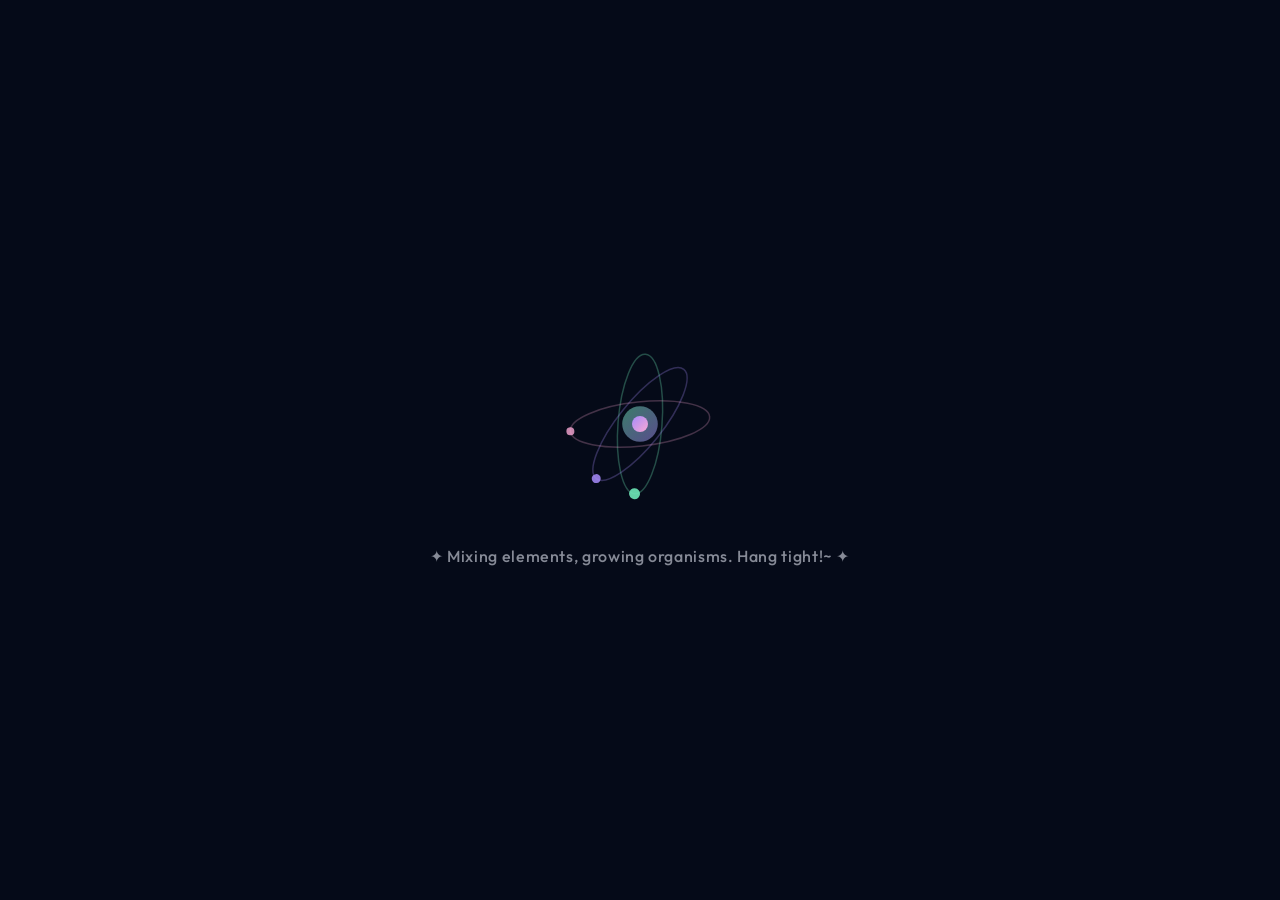
==== commit 4419f0fb: "Update index.html" ====
--- a/index.html
+++ b/index.html
@@ -426,5 +426,6 @@
 });
 
 </script>
+  <script src="chatbot.js"></script>
 </body>
 </html>
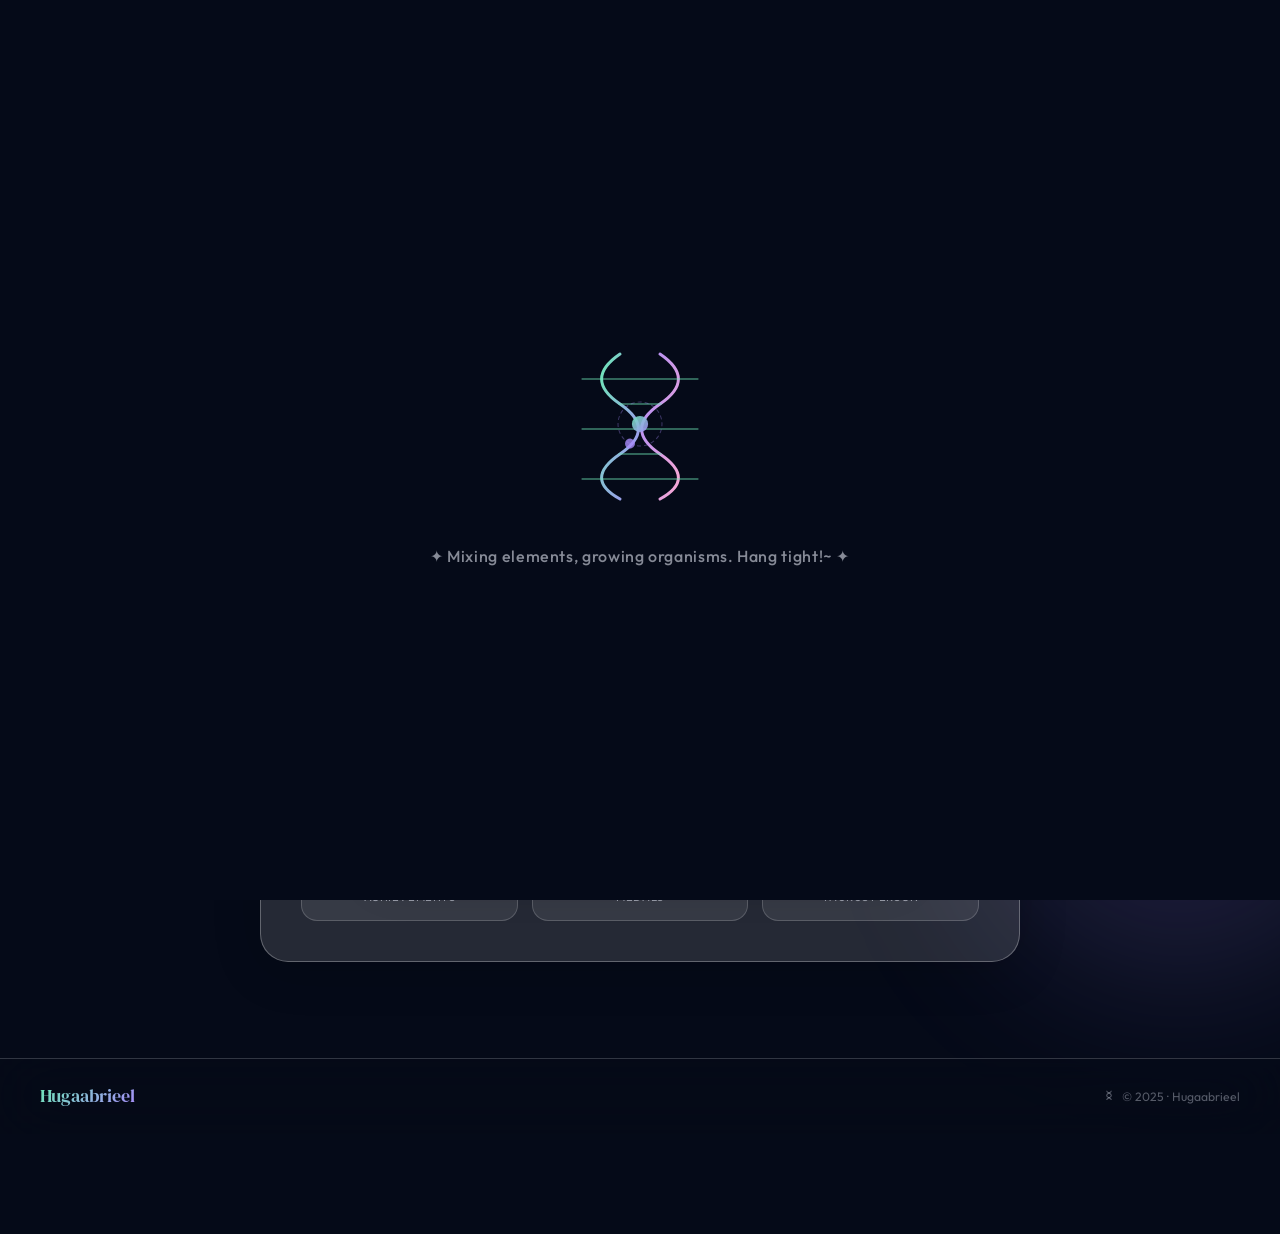
==== commit c86757bc: "Update index.html" ====
--- a/index.html
+++ b/index.html
@@ -3,7 +3,7 @@
 <head>
 <meta charset="UTF-8">
 <meta name="viewport" content="width=device-width, initial-scale=1.0">
-<title>About · Hugaabrieel</title>
+<title>Home · Hugaabrieel</title>
 <link rel="preconnect" href="https://fonts.googleapis.com">
 <link href="https://fonts.googleapis.com/css2?family=DM+Serif+Display:ital@0;1&family=Outfit:wght@300;400;500;600&display=swap" rel="stylesheet">
 <style>
@@ -15,75 +15,123 @@
   --glass-hover:rgba(255,255,255,0.16);
   --glass-border:rgba(255,255,255,0.18);--glass-border2:rgba(255,255,255,0.28);
   --text:#f0f4ff;--muted:rgba(240,244,255,0.55);--muted2:rgba(240,244,255,0.35);
-  --nav-bg:rgba(5,10,24,0.72);--footer-bg:rgba(5,10,24,0.80);
+  --nav-bg:rgba(5,10,24,0.70);--footer-bg:rgba(5,10,24,0.80);
   --orb1:rgba(110,231,183,0.13);--orb2:rgba(167,139,250,0.15);
   --orb3:rgba(249,168,212,0.10);--orb4:rgba(96,165,250,0.10);
   --card-shine:rgba(255,255,255,0.04);
-  --sci-opacity:0.10;
 }
 [data-theme="light"]{
-  --bg-base:#1a2035;--bg2:#1e2640;
-  --glass:rgba(255,255,255,0.07);--glass2:rgba(255,255,255,0.11);
-  --glass-hover:rgba(255,255,255,0.15);
-  --glass-border:rgba(255,255,255,0.12);--glass-border2:rgba(255,255,255,0.20);
-  --text:#e8f0ff;--muted:rgba(220,232,255,0.65);--muted2:rgba(220,232,255,0.38);
-  --nav-bg:rgba(20,28,52,0.82);--footer-bg:rgba(18,25,48,0.88);
-  --orb1:rgba(52,211,153,0.18);--orb2:rgba(139,92,246,0.22);
-  --orb3:rgba(244,114,182,0.16);--orb4:rgba(59,130,246,0.16);
-  --card-shine:rgba(255,255,255,0.08);
-  --sci-opacity:0.10;
+  --bg-base:#e8f0fe;--bg2:#dce8fc;
+  --glass:rgba(255,255,255,0.55);--glass2:rgba(255,255,255,0.72);
+  --glass-hover:rgba(255,255,255,0.80);
+  --glass-border:rgba(100,140,200,0.22);--glass-border2:rgba(100,140,200,0.40);
+  --text:#0d1b3e;--muted:rgba(13,27,62,0.60);--muted2:rgba(13,27,62,0.35);
+  --nav-bg:rgba(220,232,252,0.80);--footer-bg:rgba(210,225,250,0.85);
+  --orb1:rgba(52,211,153,0.20);--orb2:rgba(139,92,246,0.18);
+  --orb3:rgba(244,114,182,0.15);--orb4:rgba(59,130,246,0.15);
+  --card-shine:rgba(255,255,255,0.55);
 }
 :root{
   --accent1:#6EE7B7;--accent2:#A78BFA;--accent3:#F9A8D4;--accent4:#60A5FA;
-  --gold:#FFD27F;
+  --gold:#FFD27F;--silver:#C8D6E5;
   --blur:blur(20px);--blur2:blur(32px);
 }
 
 html{scroll-behavior:smooth}
 body{
   font-family:'Outfit',sans-serif;background:var(--bg-base);color:var(--text);
-  overflow-x:hidden;min-height:100vh;
-  transition:background 0.6s cubic-bezier(0.4,0,0.2,1),color 0.6s cubic-bezier(0.4,0,0.2,1);
-  user-select:none;-webkit-user-select:none;-moz-user-select:none;
-}
-
-.bg-static{position:fixed;inset:0;z-index:0;background:var(--bg-base);transition:background 0.6s cubic-bezier(0.4,0,0.2,1)}
-
-.orb{position:fixed;border-radius:50%;filter:blur(80px);z-index:0;pointer-events:none;
-  animation:orbDrift 22s ease-in-out infinite alternate;
-  transition:background 0.6s cubic-bezier(0.4,0,0.2,1),opacity 0.6s}
-.orb1{width:500px;height:500px;background:var(--orb1);top:-120px;left:-150px}
+  overflow-x:hidden;min-height:100vh;transition:background 0.55s ease,color 0.55s ease;
+  user-select:none;-webkit-user-select:none;-moz-user-select:none;-ms-user-select:none;
+}
+
+/* ── LOADER ── */
+#loader{
+  position:fixed;inset:0;z-index:9999;
+  display:flex;flex-direction:column;align-items:center;justify-content:center;gap:2rem;
+  background:var(--bg-base);transition:opacity 0.6s ease,transform 0.6s ease;
+}
+#loader.out{opacity:0;transform:scale(1.04);pointer-events:none}
+.loader-svg{width:180px;height:180px}
+.loader-text{font-size:1rem;font-weight:500;color:var(--muted);letter-spacing:0.04em;animation:blink 1.8s ease-in-out infinite}
+@keyframes blink{0%,100%{opacity:0.5}50%{opacity:1}}
+
+/* ── BG ── */
+.bg-static{position:fixed;inset:0;z-index:0;background:var(--bg-base);transition:background 0.55s ease}
+.orb{position:fixed;border-radius:50%;filter:blur(80px);z-index:0;pointer-events:none;animation:orbDrift 20s ease-in-out infinite alternate;transition:background 0.55s ease}
+.orb1{width:500px;height:500px;background:var(--orb1);top:-120px;left:-150px;animation-delay:0s}
 .orb2{width:400px;height:400px;background:var(--orb2);bottom:-80px;right:-100px;animation-delay:-5s}
 .orb3{width:280px;height:280px;background:var(--orb3);top:40%;left:60%;animation-delay:-10s}
 .orb4{width:320px;height:320px;background:var(--orb4);top:20%;right:20%;animation-delay:-8s}
-@keyframes orbDrift{
-  0%{transform:translate(0,0) scale(1)}
-  33%{transform:translate(30px,-20px) scale(1.06)}
-  66%{transform:translate(-15px,35px) scale(0.96)}
-  100%{transform:translate(20px,15px) scale(1.04)}
-}
-
-/* sci particles */
-#sci-canvas{position:fixed;inset:0;z-index:0;pointer-events:none;overflow:hidden}
-.sci-elem{position:absolute;pointer-events:none;opacity:0;animation:sciFloat linear infinite;color:var(--accent1);}
-@keyframes sciFloat{
-  0%{opacity:0;transform:translateY(0) rotate(0deg) scale(0.85)}
-  8%{opacity:var(--sci-opacity)}
-  85%{opacity:calc(var(--sci-opacity)*0.5)}
-  100%{opacity:0;transform:translateY(-110vh) rotate(var(--rot,360deg)) scale(1.1)}
-}
+@keyframes orbDrift{0%{transform:translate(0,0) scale(1)}33%{transform:translate(30px,-20px) scale(1.06)}66%{transform:translate(-15px,35px) scale(0.96)}100%{transform:translate(20px,15px) scale(1.04)}}
+
+/* ── SCIENCE PARTICLES ── */
+#particles{position:fixed;inset:0;z-index:0;pointer-events:none;overflow:hidden}
+/* bio+chem sci particles */
+.sci-elem{position:absolute;pointer-events:none;opacity:0;animation:sciFloat linear infinite;}
+@keyframes sciFloat{0%{opacity:0;transform:translateY(0) rotate(0deg) scale(0.85)}8%{opacity:0.13}85%{opacity:0.06}100%{opacity:0;transform:translateY(-110vh) rotate(var(--rot,360deg)) scale(1.1)}}
 .hex-ring{position:absolute;border-radius:50%;border:1.5px solid;animation:hexSpin linear infinite;opacity:0.07;transition:border-color 0.55s}
 @keyframes hexSpin{from{transform:rotate(0deg) scale(1)}to{transform:rotate(360deg) scale(1.04)}}
 .mol-node{position:absolute;width:6px;height:6px;border-radius:50%;animation:molPulse 3s ease-in-out infinite;opacity:0.12}
 @keyframes molPulse{0%,100%{transform:scale(1);opacity:0.12}50%{transform:scale(1.8);opacity:0.22}}
 
+/* ── THEME TOGGLE ── */
+.theme-btn{
+  width:52px;height:28px;border-radius:999px;cursor:pointer;
+  border:1.5px solid var(--glass-border2);background:var(--glass2);
+  backdrop-filter:var(--blur);-webkit-backdrop-filter:var(--blur);
+  position:relative;overflow:hidden;
+  transition:background 0.3s,border-color 0.3s,box-shadow 0.3s;flex-shrink:0;
+}
+.theme-btn:hover{box-shadow:0 0 16px rgba(110,231,183,0.35)}
+.theme-thumb{
+  position:absolute;top:3px;left:3px;
+  width:20px;height:20px;border-radius:50%;
+  background:linear-gradient(135deg,var(--accent1),var(--accent2));
+  transition:transform 0.35s cubic-bezier(0.34,1.56,0.64,1),box-shadow 0.3s;
+  display:flex;align-items:center;justify-content:center;
+  box-shadow:0 2px 8px rgba(0,0,0,0.3);
+}
+/* dark = right, light = left */
+[data-theme="dark"] .theme-thumb{transform:translateX(24px)}
+[data-theme="light"] .theme-thumb{transform:translateX(0px)}
+
+/* ── BOTTOM NAV ── */
+.bottom-nav{
+  position:fixed;bottom:28px;left:50%;transform:translateX(-50%);
+  z-index:150;display:flex;gap:0.25rem;padding:0.45rem 0.6rem;border-radius:999px;
+  background:var(--glass2);backdrop-filter:var(--blur2) saturate(2);
+  -webkit-backdrop-filter:var(--blur2) saturate(2);
+  border:1.5px solid var(--glass-border2);
+  box-shadow:0 8px 40px rgba(0,0,0,0.25),inset 0 1px 0 rgba(255,255,255,0.18);
+  transition:background 0.4s,border-color 0.4s;
+}
+.bnav-btn{
+  padding:0.52rem 1.15rem;border-radius:999px;
+  font-size:0.78rem;font-weight:600;letter-spacing:0.05em;
+  cursor:pointer;text-transform:uppercase;border:none;background:transparent;color:var(--muted);
+  transition:all 0.28s cubic-bezier(0.34,1.56,0.64,1);position:relative;
+  text-decoration:none;display:inline-block;
+}
+.bnav-btn:hover{color:var(--text);transform:scale(1.06)}
+.bnav-btn.active{
+  background:linear-gradient(135deg,rgba(110,231,183,0.22),rgba(167,139,250,0.20));
+  color:var(--text);box-shadow:0 2px 14px rgba(110,231,183,0.20),inset 0 1px 0 rgba(255,255,255,0.15);
+}
+.bnav-btn.active::before{
+  content:'';position:absolute;bottom:3px;left:50%;transform:translateX(-50%);
+  width:18px;height:2.5px;border-radius:2px;
+  background:linear-gradient(90deg,var(--accent1),var(--accent2));
+}
+
+/* ── NAV LOGO AREA (no full nav, just logo + theme) ── */
 .top-bar{
   position:fixed;top:0;width:100%;z-index:200;
-  display:flex;align-items:center;justify-content:space-between;padding:0.9rem 2.5rem;
+  display:flex;align-items:center;justify-content:space-between;
+  padding:0.9rem 2.5rem;
   background:var(--nav-bg);
   backdrop-filter:var(--blur2) saturate(1.8);-webkit-backdrop-filter:var(--blur2) saturate(1.8);
   border-bottom:1px solid var(--glass-border);
-  transition:background 0.6s cubic-bezier(0.4,0,0.2,1),border-color 0.6s;
+  transition:background 0.5s,border-color 0.5s;
 }
 .nav-logo{
   font-family:'DM Serif Display',serif;font-size:1.2rem;
@@ -91,78 +139,66 @@
   -webkit-background-clip:text;-webkit-text-fill-color:transparent;background-clip:text;
   letter-spacing:0.01em;cursor:pointer;text-decoration:none;
 }
-.theme-btn{
-  width:52px;height:28px;border-radius:999px;cursor:pointer;
-  border:1.5px solid var(--glass-border2);background:var(--glass2);
-  backdrop-filter:var(--blur);-webkit-backdrop-filter:var(--blur);
-  position:relative;overflow:hidden;
-  transition:background 0.35s,border-color 0.35s,box-shadow 0.35s;flex-shrink:0;
-}
-.theme-btn:hover{box-shadow:0 0 16px rgba(110,231,183,0.35)}
-.theme-thumb{
-  position:absolute;top:3px;left:3px;width:20px;height:20px;border-radius:50%;
-  background:linear-gradient(135deg,var(--accent1),var(--accent2));
-  transition:transform 0.4s cubic-bezier(0.34,1.56,0.64,1),box-shadow 0.3s;
-  display:flex;align-items:center;justify-content:center;box-shadow:0 2px 8px rgba(0,0,0,0.3);
-}
-[data-theme="dark"] .theme-thumb{transform:translateX(24px)}
-[data-theme="light"] .theme-thumb{transform:translateX(0px)}
-
-.bottom-nav{
-  position:fixed;bottom:28px;left:50%;transform:translateX(-50%);
-  z-index:150;display:flex;gap:0.25rem;padding:0.45rem 0.6rem;border-radius:999px;
-  background:var(--glass2);backdrop-filter:var(--blur2) saturate(2);-webkit-backdrop-filter:var(--blur2) saturate(2);
-  border:1.5px solid var(--glass-border2);
-  box-shadow:0 8px 40px rgba(0,0,0,0.25),inset 0 1px 0 rgba(255,255,255,0.18);
-  transition:background 0.4s,border-color 0.4s;
-}
-.bnav-btn{
-  padding:0.52rem 1.15rem;border-radius:999px;font-size:0.78rem;font-weight:600;
-  letter-spacing:0.05em;cursor:pointer;text-transform:uppercase;border:none;
-  background:transparent;color:var(--muted);
-  transition:all 0.28s cubic-bezier(0.34,1.56,0.64,1);position:relative;
-  text-decoration:none;display:inline-block;
-}
-.bnav-btn:hover{color:var(--text);transform:scale(1.06)}
-.bnav-btn.active{
-  background:linear-gradient(135deg,rgba(110,231,183,0.22),rgba(167,139,250,0.20));
-  color:var(--text);box-shadow:0 2px 14px rgba(110,231,183,0.20),inset 0 1px 0 rgba(255,255,255,0.15);
-}
-.bnav-btn.active::before{
-  content:'';position:absolute;bottom:3px;left:50%;transform:translateX(-50%);
-  width:18px;height:2.5px;border-radius:2px;
-  background:linear-gradient(90deg,var(--accent1),var(--accent2));
-}
-
-section{
-  padding:7rem 3rem 5rem;max-width:900px;margin:0 auto;
-  position:relative;z-index:1;animation:pageIn 0.6s cubic-bezier(0.22,1,0.36,1) both;
-  display:flex;flex-direction:column;align-items:center;
+
+/* ── HERO ── */
+#hero-page{
+  display:flex;align-items:center;justify-content:center;flex-direction:column;
+  gap:1.6rem;text-align:center;padding:9rem 2rem 6rem;min-height:100vh;
+  position:relative;z-index:1;animation:pageIn 0.6s ease both;
 }
 @keyframes pageIn{from{opacity:0;transform:translateY(20px)}to{opacity:1;transform:none}}
-@keyframes fadein{from{opacity:0;transform:translateY(16px)}to{opacity:1;transform:none}}
-
-.section-label{font-size:0.72rem;font-weight:600;letter-spacing:0.16em;text-transform:uppercase;color:var(--accent1);margin-bottom:0.4rem;text-align:center}
-.section-title{font-family:'DM Serif Display',serif;font-size:clamp(1.9rem,3.5vw,2.7rem);color:var(--text);line-height:1.15;margin-bottom:0.8rem;text-align:center}
-.divider{width:40px;height:3px;border-radius:3px;background:linear-gradient(90deg,var(--accent1),var(--accent2));margin:0 auto 2.5rem}
-
-.about-card{
-  max-width:680px;width:100%;padding:2.5rem;border-radius:28px;
-  background:var(--glass2);backdrop-filter:var(--blur2) saturate(1.8);-webkit-backdrop-filter:var(--blur2) saturate(1.8);
+@keyframes fadein{from{opacity:0;transform:translateY(18px)}to{opacity:1;transform:none}}
+
+.hero-tag{
+  display:inline-flex;align-items:center;gap:0.5rem;
+  background:rgba(110,231,183,0.10);border:1px solid rgba(110,231,183,0.28);
+  color:var(--accent1);font-size:0.78rem;font-weight:600;
+  letter-spacing:0.12em;text-transform:uppercase;
+  padding:0.4rem 1.1rem;border-radius:999px;animation:fadein 0.7s ease both;
+}
+.hero-name{
+  font-family:'DM Serif Display',serif;
+  font-size:clamp(3rem,6.5vw,5.5rem);line-height:1.08;
+  background:linear-gradient(135deg,var(--text) 20%,var(--accent1) 55%,var(--accent2) 80%);
+  -webkit-background-clip:text;-webkit-text-fill-color:transparent;background-clip:text;
+  animation:fadein 0.8s 0.1s ease both;
+}
+[data-theme="light"] .hero-name{
+  background:linear-gradient(135deg,#0d1b3e 20%,#059669 55%,#7c3aed 80%);
+  -webkit-background-clip:text;background-clip:text;
+}
+.hero-sub{font-size:1.05rem;color:var(--muted);max-width:520px;line-height:1.75;animation:fadein 0.9s 0.2s ease both}
+.hero-pills{display:flex;flex-wrap:wrap;gap:0.55rem;justify-content:center;animation:fadein 1s 0.3s ease both}
+.pill{
+  padding:0.38rem 0.95rem;border-radius:999px;font-size:0.8rem;font-weight:500;
+  background:var(--glass);border:1px solid var(--glass-border);color:var(--text);
+  transition:transform 0.2s,background 0.2s,box-shadow 0.2s;cursor:default;
+  display:inline-flex;align-items:center;gap:0.35rem;
+}
+.pill:hover{transform:translateY(-2px) scale(1.04);background:var(--glass2);box-shadow:0 4px 16px rgba(0,0,0,0.15)}
+.pill.teal{background:rgba(110,231,183,0.10);border-color:rgba(110,231,183,0.28);color:var(--accent1)}
+.pill.purple{background:rgba(167,139,250,0.10);border-color:rgba(167,139,250,0.28);color:var(--accent2)}
+.pill.pink{background:rgba(249,168,212,0.10);border-color:rgba(249,168,212,0.28);color:var(--accent3)}
+.hero-cta{display:flex;gap:1rem;flex-wrap:wrap;justify-content:center;animation:fadein 1s 0.4s ease both}
+
+/* ── ABOUT GLASS CARD ── */
+.about-glass{
+  max-width:760px;width:100%;margin:1rem auto 0;padding:2.5rem;
+  border-radius:28px;background:var(--glass2);
+  backdrop-filter:var(--blur2) saturate(1.8);-webkit-backdrop-filter:var(--blur2) saturate(1.8);
   border:1px solid var(--glass-border2);
   box-shadow:0 8px 48px rgba(0,0,0,0.18),inset 0 1px 0 rgba(255,255,255,0.15);
-  margin-bottom:1.5rem;animation:fadein 0.8s 0.1s ease both;
-  position:relative;overflow:hidden;
-}
-.about-card::before{
+  text-align:left;animation:fadein 1s 0.5s ease both;position:relative;overflow:hidden;
+}
+.about-glass::before{
   content:'';position:absolute;top:-60px;right:-60px;width:200px;height:200px;border-radius:50%;
   background:radial-gradient(circle,rgba(110,231,183,0.12) 0%,transparent 70%);pointer-events:none;
 }
-.about-card p{color:var(--muted);line-height:1.85;font-size:0.95rem;margin-bottom:1.1rem}
-.about-card p:last-child{margin-bottom:0}
-.about-card p strong{color:var(--text);font-weight:600}
-
-.stats-row{display:grid;grid-template-columns:repeat(3,1fr);gap:0.85rem;margin-top:1.5rem}
+.about-glass p{color:var(--muted);line-height:1.8;font-size:0.95rem}
+.about-glass p strong{color:var(--text);font-weight:600}
+.about-label{display:flex;align-items:center;gap:0.6rem;margin-bottom:1.1rem}
+.about-label span{font-size:0.72rem;font-weight:700;letter-spacing:0.14em;text-transform:uppercase;color:var(--accent1)}
+.about-stats{display:grid;grid-template-columns:repeat(3,1fr);gap:0.85rem;margin-top:1.5rem}
 .stat-card{
   padding:1rem;border-radius:16px;text-align:center;
   background:var(--glass);border:1px solid var(--glass-border);
@@ -173,38 +209,33 @@
 .stat-num.teal{color:var(--accent1)}.stat-num.purple{color:var(--accent2)}.stat-num.pink{color:var(--accent3)}
 .stat-label{font-size:0.7rem;color:var(--muted);margin-top:0.25rem;letter-spacing:0.05em;text-transform:uppercase}
 
-.connect-card{
-  max-width:680px;width:100%;padding:2.2rem 2rem;border-radius:28px;
-  background:var(--glass2);backdrop-filter:var(--blur2) saturate(1.8);-webkit-backdrop-filter:var(--blur2) saturate(1.8);
-  border:1px solid var(--glass-border2);
-  box-shadow:0 8px 48px rgba(0,0,0,0.18),inset 0 1px 0 var(--card-shine);
-  animation:fadein 0.8s 0.2s ease both;
-}
-.card-label{display:flex;align-items:center;gap:0.6rem;margin-bottom:1.2rem}
-.card-label span{font-size:0.72rem;font-weight:700;letter-spacing:0.14em;text-transform:uppercase;color:var(--accent1)}
-.connect-card p{color:var(--muted);margin-bottom:1.6rem;line-height:1.7;font-size:0.92rem}
-.social-links{display:flex;justify-content:center;gap:0.9rem;flex-wrap:wrap}
-.social-btn{
-  display:flex;align-items:center;gap:0.5rem;
-  padding:0.65rem 1.35rem;border-radius:14px;font-size:0.84rem;font-weight:600;
-  text-decoration:none;background:var(--glass);border:1.5px solid var(--glass-border2);color:var(--text);
+/* ── BTNS ── */
+.btn{
+  padding:0.75rem 2rem;border-radius:999px;font-size:0.88rem;
+  font-weight:600;cursor:pointer;text-decoration:none;display:inline-flex;align-items:center;gap:0.4rem;
+  transition:transform 0.22s cubic-bezier(0.34,1.56,0.64,1),box-shadow 0.22s;
+  position:relative;overflow:hidden;border:none;
+}
+.btn:hover{transform:translateY(-3px) scale(1.03)}
+.btn:active{transform:scale(0.97)}
+.btn-primary{
+  background:linear-gradient(135deg,var(--accent1),var(--accent2));color:#04081a;
+  box-shadow:0 0 20px rgba(110,231,183,0.28);
+}
+.btn-primary:hover{box-shadow:0 0 36px rgba(110,231,183,0.50)}
+.btn-ghost{
+  background:var(--glass2);border:1px solid var(--glass-border2);color:var(--text);
   backdrop-filter:var(--blur);-webkit-backdrop-filter:var(--blur);
-  transition:transform 0.22s cubic-bezier(0.34,1.56,0.64,1),background 0.22s,box-shadow 0.22s;
-  user-select:none;
-}
-.social-btn:hover{transform:translateY(-4px) scale(1.05);background:var(--glass2);box-shadow:0 6px 20px rgba(0,0,0,0.18)}
-.social-btn:active{transform:scale(0.97)}
-.social-btn svg{width:18px;height:18px;flex-shrink:0}
-
-.reveal{opacity:0;transform:translateY(22px);transition:opacity 0.65s ease,transform 0.65s ease}
-.reveal.visible{opacity:1;transform:none}
-
+}
+.btn-ghost:hover{border-color:rgba(255,255,255,0.40);background:var(--glass-hover)}
+
+/* ── FOOTER ── */
 footer{
   position:relative;z-index:1;border-top:1px solid var(--glass-border);
   padding:1.6rem 2.5rem;display:flex;align-items:center;justify-content:space-between;
   flex-wrap:wrap;gap:0.75rem;background:var(--footer-bg);
   backdrop-filter:var(--blur2);-webkit-backdrop-filter:var(--blur2);
-  transition:background 0.6s cubic-bezier(0.4,0,0.2,1),border-color 0.6s;margin-bottom:100px;
+  transition:background 0.5s,border-color 0.5s;margin-bottom:100px;
 }
 .footer-logo{
   font-family:'DM Serif Display',serif;font-size:1.1rem;
@@ -213,130 +244,162 @@
 }
 .footer-copy{font-size:0.76rem;color:var(--muted2);display:flex;align-items:center;gap:0.4rem}
 
+/* ── REVEAL ── */
+.reveal{opacity:0;transform:translateY(22px);transition:opacity 0.65s ease,transform 0.65s ease}
+.reveal.visible{opacity:1;transform:none}
+
+/* ── LIGHT MODE ── */
+[data-theme="light"] .skill-bar-wrap{background:rgba(0,0,0,0.07)}
+[data-theme="light"] .orb1{opacity:0.7}[data-theme="light"] .orb2{opacity:0.7}
+
 @media(max-width:768px){
   .top-bar{padding:0.9rem 1.2rem}
-  section{padding:5.5rem 1.3rem 5rem}
-  .stats-row{grid-template-columns:repeat(3,1fr)}
+  #hero-page{padding:6rem 1.3rem 8rem}
+  .about-glass{padding:1.5rem}
+  .about-stats{grid-template-columns:repeat(3,1fr)}
   footer{flex-direction:column;text-align:center;padding:1.2rem;margin-bottom:90px}
   .bottom-nav{bottom:14px;padding:0.35rem 0.4rem}
   .bnav-btn{padding:0.45rem 0.75rem;font-size:0.7rem}
 }
-
-/* ── LOADER ── */
-#loader{
-  position:fixed;inset:0;z-index:9999;
-  display:flex;flex-direction:column;align-items:center;justify-content:center;gap:2rem;
-  background:var(--bg-base);transition:opacity 0.6s ease,transform 0.6s ease;
-}
-#loader.out{opacity:0;transform:scale(1.04);pointer-events:none}
-.loader-svg{width:180px;height:180px}
-.loader-text{font-size:1rem;font-weight:500;color:var(--muted);letter-spacing:0.04em;animation:blink 1.8s ease-in-out infinite}
-@keyframes blink{0%,100%{opacity:0.5}50%{opacity:1}}
-
 </style>
 </head>
 <body>
+
+<!-- LOADER -->
 <div id="loader">
   <svg class="loader-svg" viewBox="0 0 180 180" xmlns="http://www.w3.org/2000/svg">
     <defs>
-      <linearGradient id="ld1" x1="0%" y1="0%" x2="100%" y2="100%">
+      <linearGradient id="dnaGrad" x1="0%" y1="0%" x2="100%" y2="100%">
         <stop offset="0%" stop-color="#6EE7B7"/><stop offset="100%" stop-color="#A78BFA"/>
       </linearGradient>
-      <linearGradient id="ld2" x1="0%" y1="0%" x2="100%" y2="100%">
+      <linearGradient id="dnaGrad2" x1="0%" y1="0%" x2="100%" y2="100%">
         <stop offset="0%" stop-color="#A78BFA"/><stop offset="100%" stop-color="#F9A8D4"/>
       </linearGradient>
     </defs>
-    <!-- Orbital rings at different tilts -->
-    <ellipse cx="90" cy="90" rx="70" ry="22" fill="none" stroke="rgba(110,231,183,0.30)" stroke-width="1.5">
-      <animateTransform attributeName="transform" type="rotate" from="0 90 90" to="360 90 90" dur="4s" repeatCount="indefinite"/>
-    </ellipse>
-    <ellipse cx="90" cy="90" rx="70" ry="22" fill="none" stroke="rgba(167,139,250,0.28)" stroke-width="1.5" transform="rotate(60 90 90)">
-      <animateTransform attributeName="transform" type="rotate" from="60 90 90" to="420 90 90" dur="5.5s" repeatCount="indefinite"/>
-    </ellipse>
-    <ellipse cx="90" cy="90" rx="70" ry="22" fill="none" stroke="rgba(249,168,212,0.25)" stroke-width="1.5" transform="rotate(120 90 90)">
-      <animateTransform attributeName="transform" type="rotate" from="120 90 90" to="480 90 90" dur="7s" repeatCount="indefinite"/>
-    </ellipse>
-    <!-- Electrons on each orbit -->
-    <circle cx="160" cy="90" r="5.5" fill="#6EE7B7" opacity="0.9">
+    <path d="M70,20 Q110,45 70,70 Q30,95 70,120 Q110,145 70,165" fill="none" stroke="url(#dnaGrad)" stroke-width="3" stroke-linecap="round">
+      <animate attributeName="d" dur="2.5s" repeatCount="indefinite" values="M70,20 Q110,45 70,70 Q30,95 70,120 Q110,145 70,165;M70,20 Q30,45 70,70 Q110,95 70,120 Q30,145 70,165;M70,20 Q110,45 70,70 Q30,95 70,120 Q110,145 70,165"/>
+    </path>
+    <path d="M110,20 Q70,45 110,70 Q150,95 110,120 Q70,145 110,165" fill="none" stroke="url(#dnaGrad2)" stroke-width="3" stroke-linecap="round">
+      <animate attributeName="d" dur="2.5s" repeatCount="indefinite" values="M110,20 Q70,45 110,70 Q150,95 110,120 Q70,145 110,165;M110,20 Q150,45 110,70 Q70,95 110,120 Q150,145 110,165;M110,20 Q70,45 110,70 Q150,95 110,120 Q70,145 110,165"/>
+    </path>
+    <g stroke="#6EE7B7" stroke-width="1.5" opacity="0.55">
+      <line x1="70" y1="45" x2="110" y2="45"><animate attributeName="x1" dur="2.5s" repeatCount="indefinite" values="70;30;70"/><animate attributeName="x2" dur="2.5s" repeatCount="indefinite" values="110;150;110"/></line>
+      <line x1="70" y1="70" x2="110" y2="70"><animate attributeName="x1" dur="2.5s" repeatCount="indefinite" values="30;70;30"/><animate attributeName="x2" dur="2.5s" repeatCount="indefinite" values="150;110;150"/></line>
+      <line x1="70" y1="95" x2="110" y2="95"><animate attributeName="x1" dur="2.5s" repeatCount="indefinite" values="70;30;70"/><animate attributeName="x2" dur="2.5s" repeatCount="indefinite" values="110;150;110"/></line>
+      <line x1="70" y1="120" x2="110" y2="120"><animate attributeName="x1" dur="2.5s" repeatCount="indefinite" values="30;70;30"/><animate attributeName="x2" dur="2.5s" repeatCount="indefinite" values="150;110;150"/></line>
+      <line x1="70" y1="145" x2="110" y2="145"><animate attributeName="x1" dur="2.5s" repeatCount="indefinite" values="70;30;70"/><animate attributeName="x2" dur="2.5s" repeatCount="indefinite" values="110;150;110"/></line>
+    </g>
+    <circle cx="90" cy="90" r="22" fill="none" stroke="rgba(167,139,250,0.35)" stroke-width="1" stroke-dasharray="4 3">
       <animateTransform attributeName="transform" type="rotate" from="0 90 90" to="360 90 90" dur="4s" repeatCount="indefinite"/>
     </circle>
-    <circle cx="160" cy="90" r="4.5" fill="#A78BFA" opacity="0.85">
-      <animateTransform attributeName="transform" type="rotate" from="60 90 90" to="420 90 90" dur="5.5s" repeatCount="indefinite"/>
+    <circle cx="112" cy="90" r="5" fill="#A78BFA" opacity="0.8">
+      <animateTransform attributeName="transform" type="rotate" from="0 90 90" to="360 90 90" dur="4s" repeatCount="indefinite"/>
     </circle>
-    <circle cx="160" cy="90" r="4" fill="#F9A8D4" opacity="0.80">
-      <animateTransform attributeName="transform" type="rotate" from="120 90 90" to="480 90 90" dur="7s" repeatCount="indefinite"/>
-    </circle>
-    <!-- Central nucleus glow -->
-    <circle cx="90" cy="90" r="14" fill="url(#ld1)" opacity="0.85">
-      <animate attributeName="r" values="14;18;14" dur="2s" repeatCount="indefinite"/>
-      <animate attributeName="opacity" values="0.85;0.5;0.85" dur="2s" repeatCount="indefinite"/>
-    </circle>
-    <circle cx="90" cy="90" r="7" fill="url(#ld2)" opacity="1">
-      <animate attributeName="r" values="7;9;7" dur="1.4s" repeatCount="indefinite"/>
+    <circle cx="90" cy="90" r="7" fill="url(#dnaGrad)" opacity="0.9">
+      <animate attributeName="r" values="7;9;7" dur="1.8s" repeatCount="indefinite"/>
     </circle>
   </svg>
   <div class="loader-text">✦ Mixing elements, growing organisms. Hang tight!~ ✦</div>
 </div>
+
 <div class="bg-static"></div>
-<div class="orb orb1"></div><div class="orb orb2"></div><div class="orb orb3"></div><div class="orb orb4"></div>
-<div id="sci-canvas"></div>
-
+<div class="orb orb1"></div><div class="orb orb2"></div>
+<div class="orb orb3"></div><div class="orb orb4"></div>
+<div id="particles"></div>
+
+<!-- TOP BAR (logo + theme only) -->
 <div class="top-bar">
   <a href="index.html" class="nav-logo">Hugaabrieel</a>
   <button class="theme-btn" onclick="toggleTheme()" title="Toggle theme" aria-label="Toggle light/dark mode">
-    <div class="theme-thumb">
-      <svg id="themeIconSun" width="12" height="12" viewBox="0 0 24 24" fill="none" stroke="currentColor" stroke-width="2.5" stroke-linecap="round" style="display:none;color:#04081a"><circle cx="12" cy="12" r="5"/><line x1="12" y1="1" x2="12" y2="3"/><line x1="12" y1="21" x2="12" y2="23"/><line x1="4.22" y1="4.22" x2="5.64" y2="5.64"/><line x1="18.36" y1="18.36" x2="19.78" y2="19.78"/><line x1="1" y1="12" x2="3" y2="12"/><line x1="21" y1="12" x2="23" y2="12"/><line x1="4.22" y1="19.78" x2="5.64" y2="18.36"/><line x1="18.36" y1="5.64" x2="19.78" y2="4.22"/></svg>
-      <svg id="themeIconMoon" width="11" height="11" viewBox="0 0 24 24" fill="currentColor" style="color:#04081a"><path d="M21 12.79A9 9 0 1 1 11.21 3 7 7 0 0 0 21 12.79z"/></svg>
+    <div class="theme-thumb" id="themeThumb">
+      <svg id="themeIconSun" width="12" height="12" viewBox="0 0 24 24" fill="none" stroke="currentColor" stroke-width="2.5" stroke-linecap="round" style="display:none;color:#04081a">
+        <circle cx="12" cy="12" r="5"/><line x1="12" y1="1" x2="12" y2="3"/><line x1="12" y1="21" x2="12" y2="23"/>
+        <line x1="4.22" y1="4.22" x2="5.64" y2="5.64"/><line x1="18.36" y1="18.36" x2="19.78" y2="19.78"/>
+        <line x1="1" y1="12" x2="3" y2="12"/><line x1="21" y1="12" x2="23" y2="12"/>
+        <line x1="4.22" y1="19.78" x2="5.64" y2="18.36"/><line x1="18.36" y1="5.64" x2="19.78" y2="4.22"/>
+      </svg>
+      <svg id="themeIconMoon" width="11" height="11" viewBox="0 0 24 24" fill="currentColor" style="color:#04081a">
+        <path d="M21 12.79A9 9 0 1 1 11.21 3 7 7 0 0 0 21 12.79z"/>
+      </svg>
     </div>
   </button>
 </div>
 
+<!-- BOTTOM NAV -->
 <div class="bottom-nav">
-  <a href="index.html" class="bnav-btn">Home</a>
+  <a href="index.html" class="bnav-btn active">Home</a>
   <a href="skills.html" class="bnav-btn">Skills</a>
   <a href="achievements.html" class="bnav-btn">Achievements</a>
   <a href="interests.html" class="bnav-btn">Interests</a>
-  <a href="about.html" class="bnav-btn active">About</a>
+  <a href="about.html" class="bnav-btn">About</a>
 </div>
 
-<section>
-  <div class="reveal" style="text-align:center;width:100%">
-    <p class="section-label">About Me</p>
-    <h2 class="section-title">The Person</h2>
-    <div class="divider"></div>
+<!-- HERO -->
+<div id="hero-page">
+  <span class="hero-tag">
+    <svg width="10" height="10" viewBox="0 0 24 24" fill="currentColor"><path d="M12 2l2.4 7.4H22l-6.2 4.5 2.4 7.4L12 17l-6.2 4.3 2.4-7.4L2 9.4h7.6z"/></svg>
+    Student · Science Fan · Writer
+  </span>
+  <h1 class="hero-name">Lambok Gabriel<br>Huga Nababan</h1>
+  <p class="hero-sub">A student at SMAN 8 Jakarta, passionate about Biology, Chemistry, and the English Language. Born in May and a Taurus person</p>
+  <div class="hero-pills">
+    <span class="pill teal">
+      <svg width="13" height="13" viewBox="0 0 24 24" fill="none" stroke="currentColor" stroke-width="2" stroke-linecap="round"><path d="M12 2C6.48 2 2 6.48 2 12s4.48 10 10 10 10-4.48 10-10S17.52 2 12 2z"/><path d="M8 12c0-2.21 1.79-4 4-4s4 1.79 4 4-1.79 4-4 4-4-1.79-4-4z"/><path d="M12 2v4M12 18v4M4.93 4.93l2.83 2.83M16.24 16.24l2.83 2.83M2 12h4M18 12h4M4.93 19.07l2.83-2.83M16.24 7.76l2.83-2.83"/></svg>
+      Biology Enthusiast
+    </span>
+    <span class="pill purple">
+      <svg width="13" height="13" viewBox="0 0 24 24" fill="none" stroke="currentColor" stroke-width="2" stroke-linecap="round"><path d="M9 3H5a2 2 0 0 0-2 2v4m6-6h10a2 2 0 0 1 2 2v4M9 3v18m0 0h10a2 2 0 0 0 2-2v-4M9 21H5a2 2 0 0 1-2-2v-4m0 0h18"/></svg>
+      Chemistry Lover
+    </span>
+    <span class="pill pink">
+      <svg width="13" height="13" viewBox="0 0 24 24" fill="none" stroke="currentColor" stroke-width="2" stroke-linecap="round"><path d="M12 20h9"/><path d="M16.5 3.5a2.121 2.121 0 0 1 3 3L7 19l-4 1 1-4L16.5 3.5z"/></svg>
+      Writer
+    </span>
+    <span class="pill">
+      <svg width="13" height="13" viewBox="0 0 24 24" fill="none" stroke="currentColor" stroke-width="2" stroke-linecap="round"><path d="M9 18V5l12-2v13"/><circle cx="6" cy="18" r="3"/><circle cx="18" cy="16" r="3"/></svg>
+      K-Pop Fan
+    </span>
+    <span class="pill">
+      <svg width="13" height="13" viewBox="0 0 24 24" fill="none" stroke="currentColor" stroke-width="2" stroke-linecap="round"><path d="M20.84 4.61a5.5 5.5 0 0 0-7.78 0L12 5.67l-1.06-1.06a5.5 5.5 0 0 0-7.78 7.78l1.06 1.06L12 21.23l7.78-7.78 1.06-1.06a5.5 5.5 0 0 0 0-7.78z"/></svg>
+      Cat Person
+    </span>
   </div>
-
-  <div class="connect-card reveal">
-    <div class="card-label">
-      <svg width="16" height="16" viewBox="0 0 24 24" fill="none" stroke="var(--accent2)" stroke-width="2" stroke-linecap="round"><path d="M17 21v-2a4 4 0 0 0-4-4H5a4 4 0 0 0-4 4v2"/><circle cx="9" cy="7" r="4"/><path d="M23 21v-2a4 4 0 0 0-3-3.87"/><path d="M16 3.13a4 4 0 0 1 0 7.75"/></svg>
-      <span>Let's Connect</span>
+  <div class="hero-cta">
+    <a href="achievements.html" class="btn btn-primary">
+      <svg width="14" height="14" viewBox="0 0 24 24" fill="currentColor"><path d="M12 2l2.4 7.4H22l-6.2 4.5 2.4 7.4L12 17l-6.2 4.3 2.4-7.4L2 9.4h7.6z"/></svg>
+      See Achievements
+    </a>
+    <a href="about.html" class="btn btn-ghost">
+      <svg width="14" height="14" viewBox="0 0 24 24" fill="none" stroke="currentColor" stroke-width="2" stroke-linecap="round"><circle cx="12" cy="8" r="4"/><path d="M4 20c0-4 3.6-7 8-7s8 3 8 7"/></svg>
+      About Me
+    </a>
+  </div>
+
+  <!-- Quick about card -->
+  <div class="about-glass">
+    <div class="about-label">
+      <svg width="16" height="16" viewBox="0 0 24 24" fill="none" stroke="var(--accent1)" stroke-width="2" stroke-linecap="round"><circle cx="12" cy="8" r="4"/><path d="M4 20c0-4 3.6-7 8-7s8 3 8 7"/></svg>
+      <span>Quick Introduction</span>
     </div>
-    <p>Looking to chat, team up on a project, or just say hi? You can find me on the platforms below!</p>
-    <div class="social-links">
-      <a href="https://www.instagram.com/hugaabrieel/" target="_blank" class="social-btn">
-        <svg viewBox="0 0 24 24" fill="none" stroke="currentColor" stroke-width="1.8" stroke-linecap="round">
-          <rect x="2" y="2" width="20" height="20" rx="5" ry="5"/>
-          <circle cx="12" cy="12" r="4"/>
-          <circle cx="17.5" cy="6.5" r="1.2" fill="currentColor" stroke="none"/>
-        </svg>
-        Instagram
-      </a>
-      <a href="https://www.threads.com/@hugaabrieel" target="_blank" class="social-btn">
-        <svg viewBox="0 0 192 192" fill="currentColor" width="18" height="18">
-          <path d="M141.537 88.9883C140.71 88.5919 139.87 88.2104 139.019 87.8451C137.537 60.5382 122.616 44.905 97.5619 44.745C97.4484 44.7443 97.3355 44.7443 97.222 44.7443C82.2364 44.7443 69.7731 51.1409 62.102 62.7807L75.881 72.2328C81.6116 63.5383 90.6052 61.6848 97.2286 61.6848C97.3051 61.6848 97.3819 61.6848 97.4576 61.6855C105.707 61.7381 111.932 64.1366 115.961 68.814C118.893 72.2193 120.854 76.925 121.825 82.8638C114.511 81.6207 106.601 81.2385 98.145 81.7233C74.3247 83.0954 59.0111 96.9879 60.0396 116.292C60.5615 126.084 65.4397 134.508 73.775 140.011C80.8224 144.663 89.899 146.938 99.3323 146.423C111.79 145.74 121.563 140.987 128.381 132.296C133.559 125.696 136.834 117.143 138.28 106.366C144.217 109.949 148.617 114.664 151.047 120.332C155.179 129.967 155.42 145.8 142.501 158.708C131.182 170.016 117.576 174.908 97.0135 175.059C74.2042 174.89 56.9538 167.575 45.7381 153.317C35.2355 139.966 29.8077 120.682 29.6052 96C29.8077 71.3178 35.2355 52.0336 45.7381 38.6827C56.9538 24.4249 74.2039 17.11 97.0135 16.9405C119.988 17.1113 137.539 24.4614 149.184 38.788C154.894 45.8136 159.199 54.6488 162.037 64.9503L178.184 60.6422C174.744 47.9622 169.331 37.0357 161.965 27.974C147.036 9.60668 125.202 0.195148 97.0805 0H96.9198C68.8450 0.19447 47.0466 9.6418 32.3813 28.0793C19.2224 44.4864 12.4066 67.3157 12.1893 95.9325L12.1893 96L12.1893 96.0675C12.4066 124.684 19.2224 147.514 32.3813 163.921C47.0466 182.358 68.8450 191.806 96.9198 192H97.0805C122.03 191.827 139.624 185.292 154.118 170.811C173.081 151.866 172.51 128.119 166.26 113.541C161.776 103.087 153.227 94.5962 141.537 88.9883ZM98.4405 129.507C88.0005 130.095 77.1544 125.409 76.6196 115.372C76.2232 107.93 81.9158 99.626 99.0812 98.6368C101.047 98.5234 102.976 98.468 104.871 98.468C111.106 98.468 116.939 99.0737 122.242 100.233C120.264 124.935 108.662 128.946 98.4405 129.507Z"/>
-        </svg>
-        Threads
-      </a>
-      <a href="https://x.com/hugaabrieel" target="_blank" class="social-btn">
-        <svg viewBox="0 0 24 24" fill="currentColor" width="18" height="18">
-          <path d="M18.244 2.25h3.308l-7.227 8.26 8.502 11.24H16.17l-5.214-6.817L4.99 21.75H1.68l7.73-8.835L1.254 2.25H8.08l4.713 6.231zm-1.161 17.52h1.833L7.084 4.126H5.117z"/>
-        </svg>
-        X (Twitter)
-      </a>
+    <p>Hi there! I'm <strong>Lambok Gabriel Huga Nababan</strong>, the creator behind this website. My close friends and family usually call me <strong>Lambok</strong>, though some prefer to go with my middle names, <strong>Gabriel</strong> or <strong>Huga</strong>. Currently, I'm a student at <strong>SMAN 8 Jakarta</strong>. Fun fact: I was born in May, which makes my Chinese zodiac the <strong>Pig</strong>. I'm also a sleepy bookworm person too.</p>
+    <div class="about-stats">
+      <div class="stat-card">
+        <div class="stat-num teal">9+</div>
+        <div class="stat-label">Achievements</div>
+      </div>
+      <div class="stat-card">
+        <div class="stat-num purple">6</div>
+        <div class="stat-label">Medals</div>
+      </div>
+      <div class="stat-card">
+        <div class="stat-num pink">&#9801;</div>
+        <div class="stat-label">Taurus Person</div>
+      </div>
     </div>
   </div>
-</section>
-
+</div>
+
+<!-- FOOTER -->
 <footer>
   <span class="footer-logo">Hugaabrieel</span>
   <div class="footer-copy">
@@ -346,34 +409,23 @@
 </footer>
 
 <script>
+/* block copy */
 document.addEventListener('copy',e=>{e.preventDefault();return false});
 document.addEventListener('contextmenu',e=>e.preventDefault());
 document.addEventListener('selectstart',e=>e.preventDefault());
 document.addEventListener('dragstart',e=>e.preventDefault());
 
-function toggleTheme(){
-  const html=document.documentElement;
-  const newTheme=html.getAttribute('data-theme')==='dark'?'light':'dark';
-  html.setAttribute('data-theme',newTheme);
-  localStorage.setItem('theme',newTheme);
-  updateThemeIcons(newTheme);
-}
-function updateThemeIcons(t){
-  document.getElementById('themeIconSun').style.display=t==='dark'?'none':'block';
-  document.getElementById('themeIconMoon').style.display=t==='dark'?'block':'none';
-}
-const saved=localStorage.getItem('theme');
-if(saved){document.documentElement.setAttribute('data-theme',saved);updateThemeIcons(saved);}
-else{updateThemeIcons('dark');}
-
-const obs=new IntersectionObserver((entries)=>{
-  entries.forEach((e,i)=>{if(e.isIntersecting){setTimeout(()=>e.target.classList.add('visible'),i*90);obs.unobserve(e.target)}});
-},{threshold:0.10});
-document.querySelectorAll('.reveal').forEach(el=>obs.observe(el));
-
-/* bio+chem canvas */
+/* loader */
+window.addEventListener('load',()=>{
+  setTimeout(()=>{
+    document.getElementById('loader').classList.add('out');
+    setTimeout(()=>document.getElementById('loader').style.display='none',650);
+  },2200);
+});
+
+/* bio+chem particles */
 (function buildSciCanvas(){
-  const canvas=document.getElementById('sci-canvas');
+  const canvas=document.getElementById('particles');
   const colors=['var(--accent1)','var(--accent2)','var(--accent3)','var(--accent4)'];
   const shapes=[
     `<svg viewBox="0 0 40 40" fill="none" stroke="currentColor" stroke-width="1.2" width="32" height="32"><ellipse cx="20" cy="20" rx="18" ry="7"/><ellipse cx="20" cy="20" rx="18" ry="7" transform="rotate(60 20 20)"/><ellipse cx="20" cy="20" rx="18" ry="7" transform="rotate(120 20 20)"/><circle cx="20" cy="20" r="2.5" fill="currentColor"/></svg>`,
@@ -382,8 +434,10 @@
     `<svg viewBox="0 0 24 24" fill="none" stroke="currentColor" stroke-width="1.3" width="22" height="22"><path d="M10 2h4M9 2v7L4 18a2 2 0 0 0 1.7 3h12.6A2 2 0 0 0 20 18l-5-9V2"/><path d="M6 17h12" stroke-dasharray="2 2"/></svg>`,
     `<svg viewBox="0 0 36 36" fill="none" stroke="currentColor" stroke-width="1.2" width="28" height="28"><ellipse cx="18" cy="18" rx="15" ry="11"/><ellipse cx="18" cy="18" rx="8" ry="5" stroke-dasharray="2 2"/><circle cx="13" cy="16" r="1.5" fill="currentColor" opacity="0.5"/></svg>`,
     `<svg viewBox="0 0 40 28" fill="none" stroke="currentColor" stroke-width="1.3" width="32" height="22"><circle cx="20" cy="16" r="5"/><circle cx="6" cy="6" r="3.5"/><circle cx="34" cy="6" r="3.5"/><line x1="20" y1="11" x2="9" y2="8"/><line x1="20" y1="11" x2="31" y2="8"/></svg>`,
+    `<svg viewBox="0 0 24 24" fill="none" stroke="currentColor" stroke-width="1.3" width="22" height="22"><path d="M11 20A7 7 0 0 1 4 13c0-3.87 3.13-7 7-7 .5 0 1 .06 1.5.17"/><path d="M20 4c-4 0-8 2-10 6s-2 6 0 10"/><path d="M12 10l4-4"/></svg>`,
+    `<svg viewBox="0 0 24 24" fill="none" stroke="currentColor" stroke-width="1.3" width="22" height="22"><path d="M6 18h12M10 18v-3"/><rect x="9" y="2" width="6" height="10" rx="3"/><circle cx="12" cy="7" r="2"/></svg>`,
   ];
-  for(let i=0;i<20;i++){
+  for(let i=0;i<26;i++){
     const el=document.createElement('div');
     el.className='sci-elem';
     el.style.color=colors[i%colors.length];
@@ -391,15 +445,12 @@
     el.style.left=(Math.random()*98)+'%';
     el.style.bottom='-80px';
     el.style.setProperty('--rot',(Math.random()>0.5?1:-1)*Math.round(180+Math.random()*360)+'deg');
-    el.style.animationDelay=(Math.random()*20)+'s';
-    el.style.animationDuration=(14+Math.random()*12)+'s';
+    el.style.animationDelay=(Math.random()*18)+'s';
+    el.style.animationDuration=(12+Math.random()*12)+'s';
     canvas.appendChild(el);
   }
-  const ringDefs=[
-    {size:220,top:'5%',left:'-60px',color:'var(--accent1)',dur:'28s'},
-    {size:160,bottom:'10%',right:'-50px',color:'var(--accent2)',dur:'22s'},
-  ];
-  ringDefs.forEach(r=>{
+  // hex rings
+  [{size:260,top:'8%',left:'-80px',color:'var(--accent1)',dur:'30s'},{size:180,bottom:'12%',right:'-60px',color:'var(--accent2)',dur:'24s'},{size:120,top:'48%',left:'43%',color:'var(--accent3)',dur:'19s'}].forEach(r=>{
     const ring=document.createElement('div');
     ring.className='hex-ring';
     ring.style.cssText=`width:${r.size}px;height:${r.size}px;border-color:${r.color};animation-duration:${r.dur};`;
@@ -409,7 +460,8 @@
     if(r.right) ring.style.right=r.right;
     canvas.appendChild(ring);
   });
-  [{top:'20%',left:'15%',color:'#6EE7B7',delay:'0s'},{top:'65%',left:'80%',color:'#A78BFA',delay:'1.2s'},{top:'40%',left:'55%',color:'#F9A8D4',delay:'2.5s'}].forEach(n=>{
+  // mol nodes
+  [{top:'22%',left:'14%',color:'#6EE7B7',delay:'0s'},{top:'66%',left:'82%',color:'#A78BFA',delay:'1.4s'},{top:'42%',left:'57%',color:'#F9A8D4',delay:'2.8s'},{top:'78%',left:'28%',color:'#60A5FA',delay:'0.6s'},{top:'32%',left:'74%',color:'#6EE7B7',delay:'1.9s'}].forEach(n=>{
     const node=document.createElement('div');
     node.className='mol-node';
     node.style.cssText=`top:${n.top};left:${n.left};background:${n.color};animation-delay:${n.delay};`;
@@ -417,15 +469,25 @@
   });
 })();
 
-/* loader */
-window.addEventListener('load',()=>{
-  setTimeout(()=>{
-    document.getElementById('loader').classList.add('out');
-    setTimeout(()=>document.getElementById('loader').style.display='none',650);
-  },2200);
-});
-
+/* theme */
+function toggleTheme(){
+  const html=document.documentElement;
+  const isDark=html.getAttribute('data-theme')==='dark';
+  const newTheme=isDark?'light':'dark';
+  html.setAttribute('data-theme',newTheme);
+  localStorage.setItem('theme',newTheme);
+  updateThemeIcons(newTheme);
+}
+function updateThemeIcons(t){
+  const sun=document.getElementById('themeIconSun');
+  const moon=document.getElementById('themeIconMoon');
+  if(t==='dark'){sun.style.display='none';moon.style.display='block'}
+  else{sun.style.display='block';moon.style.display='none'}
+}
+/* restore saved theme */
+const saved=localStorage.getItem('theme');
+if(saved){document.documentElement.setAttribute('data-theme',saved);updateThemeIcons(saved);}
+else{updateThemeIcons('dark');}
 </script>
-  <script src="chatbot.js"></script>
 </body>
 </html>
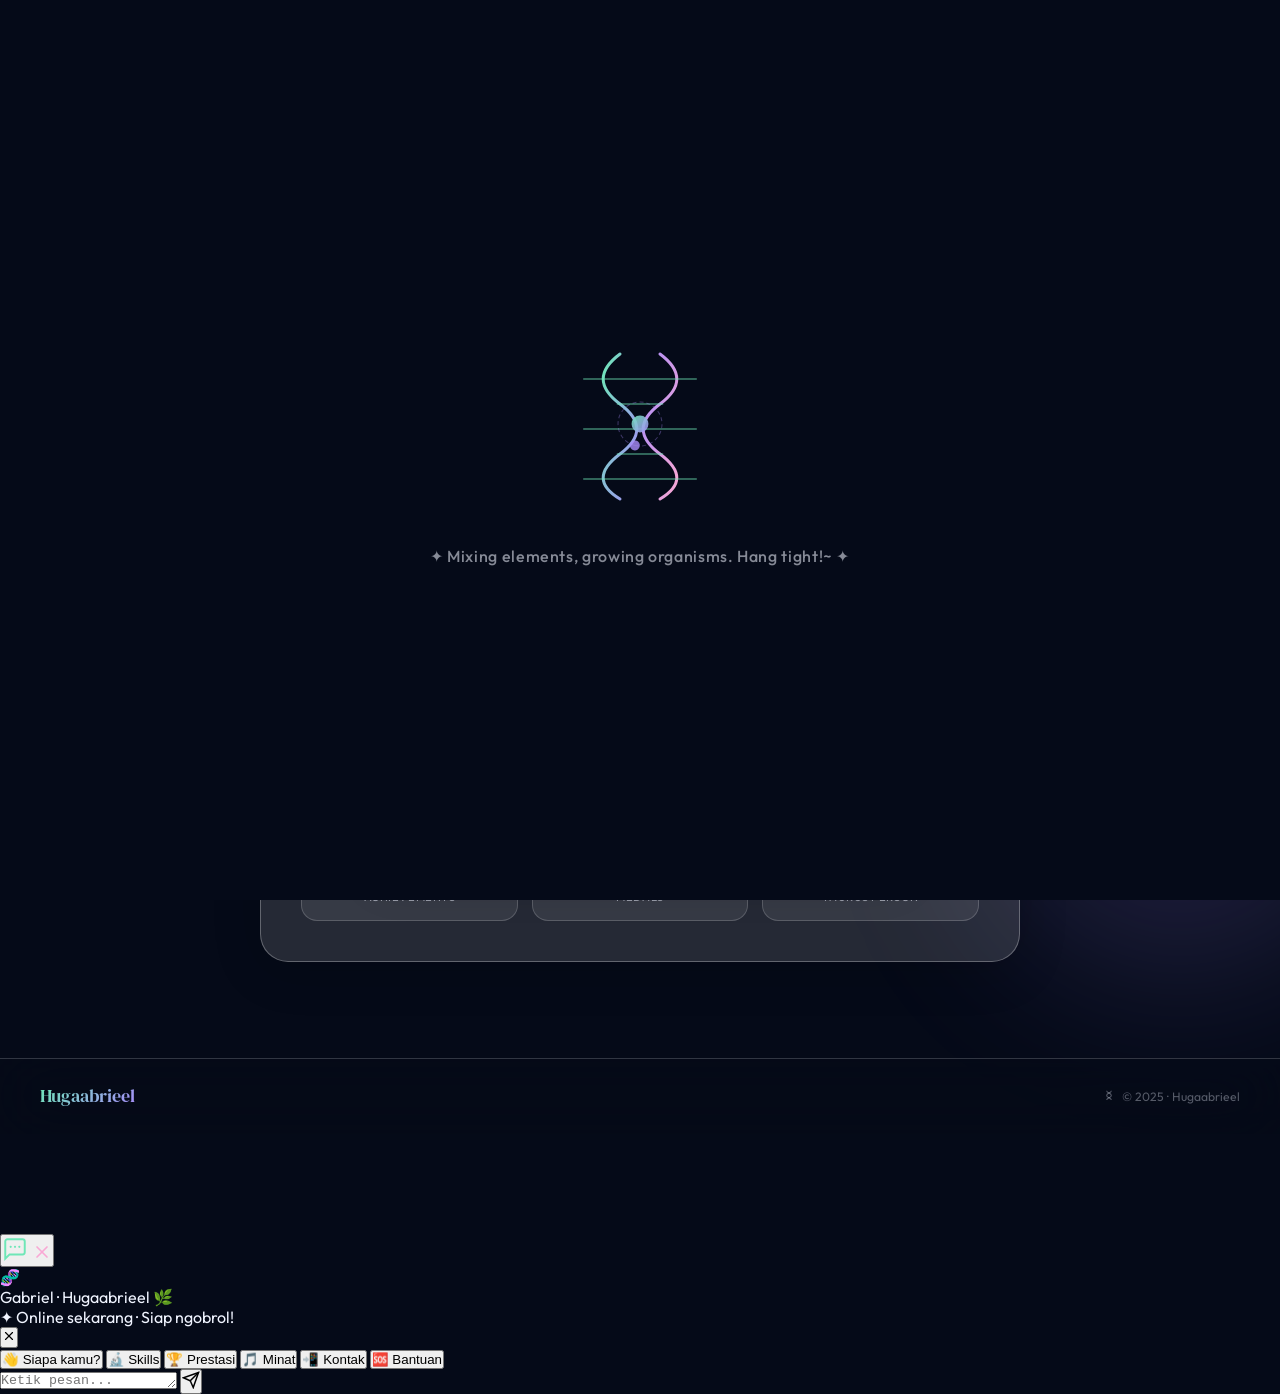
==== commit d6f1c740: "Update index.html" ====
--- a/index.html
+++ b/index.html
@@ -490,4 +490,5 @@
 else{updateThemeIcons('dark');}
 </script>
 </body>
+  <script src="chatbot.js"></script>
 </html>
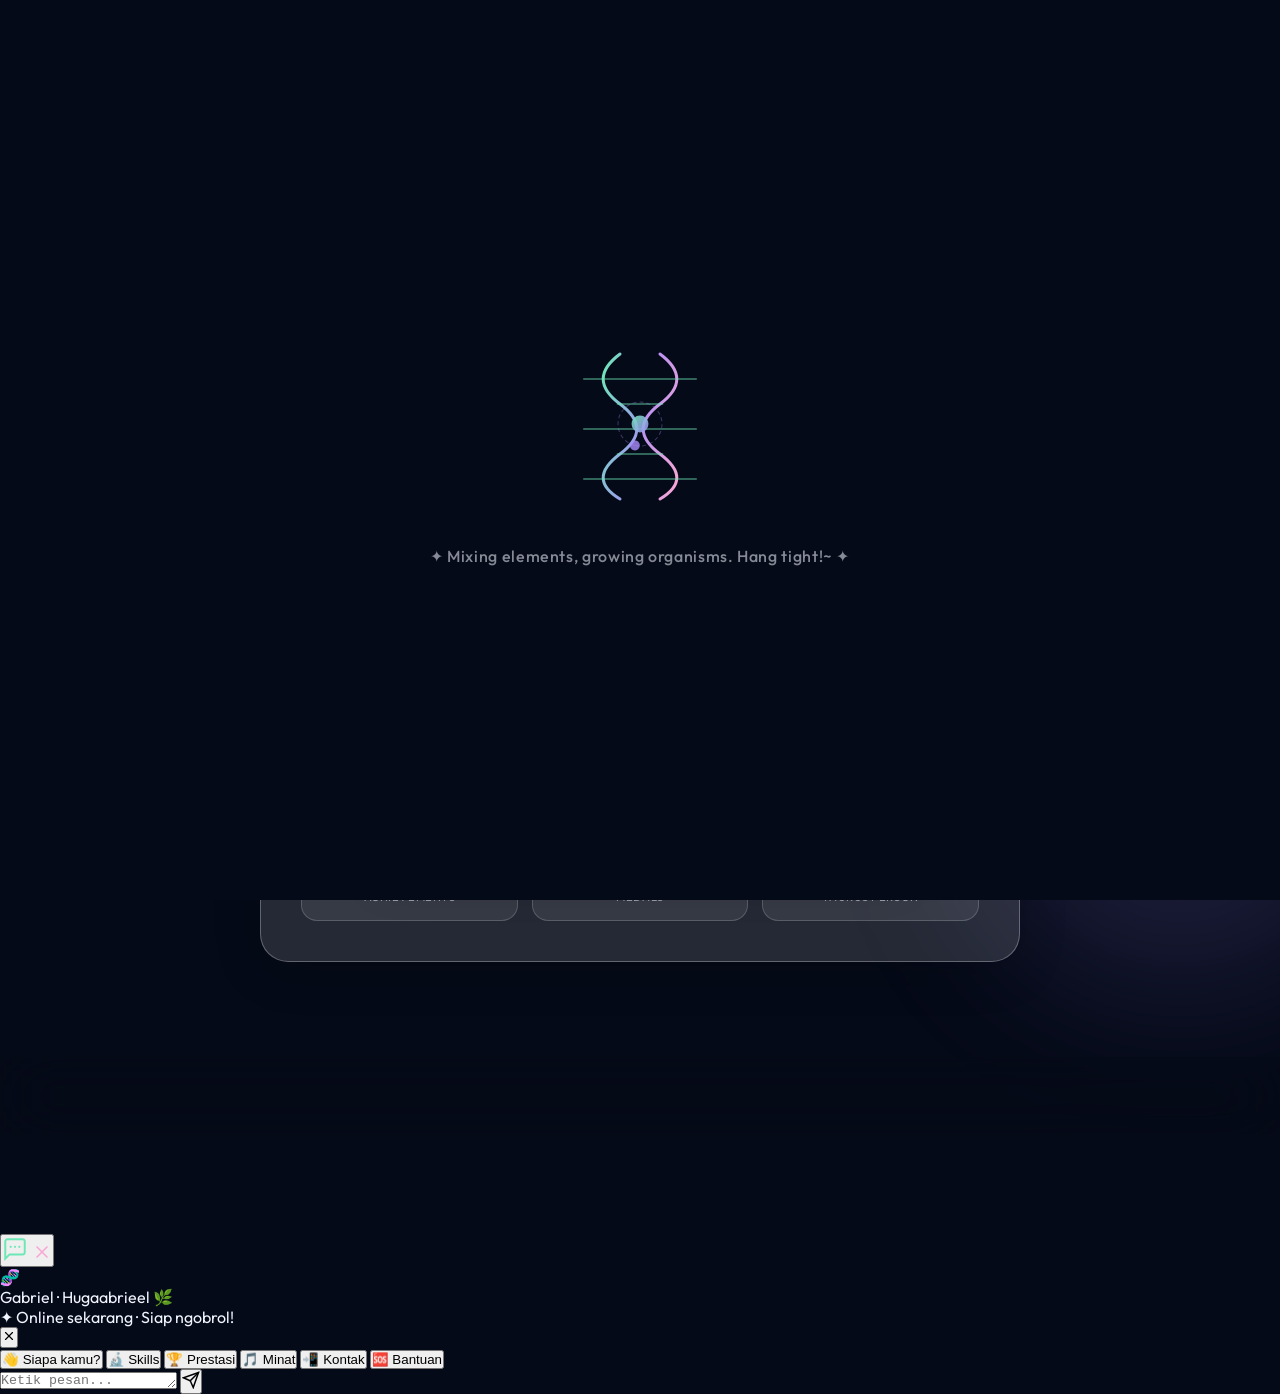
==== commit c8b9dccc: "Update index.html" ====
--- a/index.html
+++ b/index.html
@@ -489,6 +489,6 @@
 if(saved){document.documentElement.setAttribute('data-theme',saved);updateThemeIcons(saved);}
 else{updateThemeIcons('dark');}
 </script>
+  <script src="chatbot.js"></script>
 </body>
-  <script src="chatbot.js"></script>
 </html>
